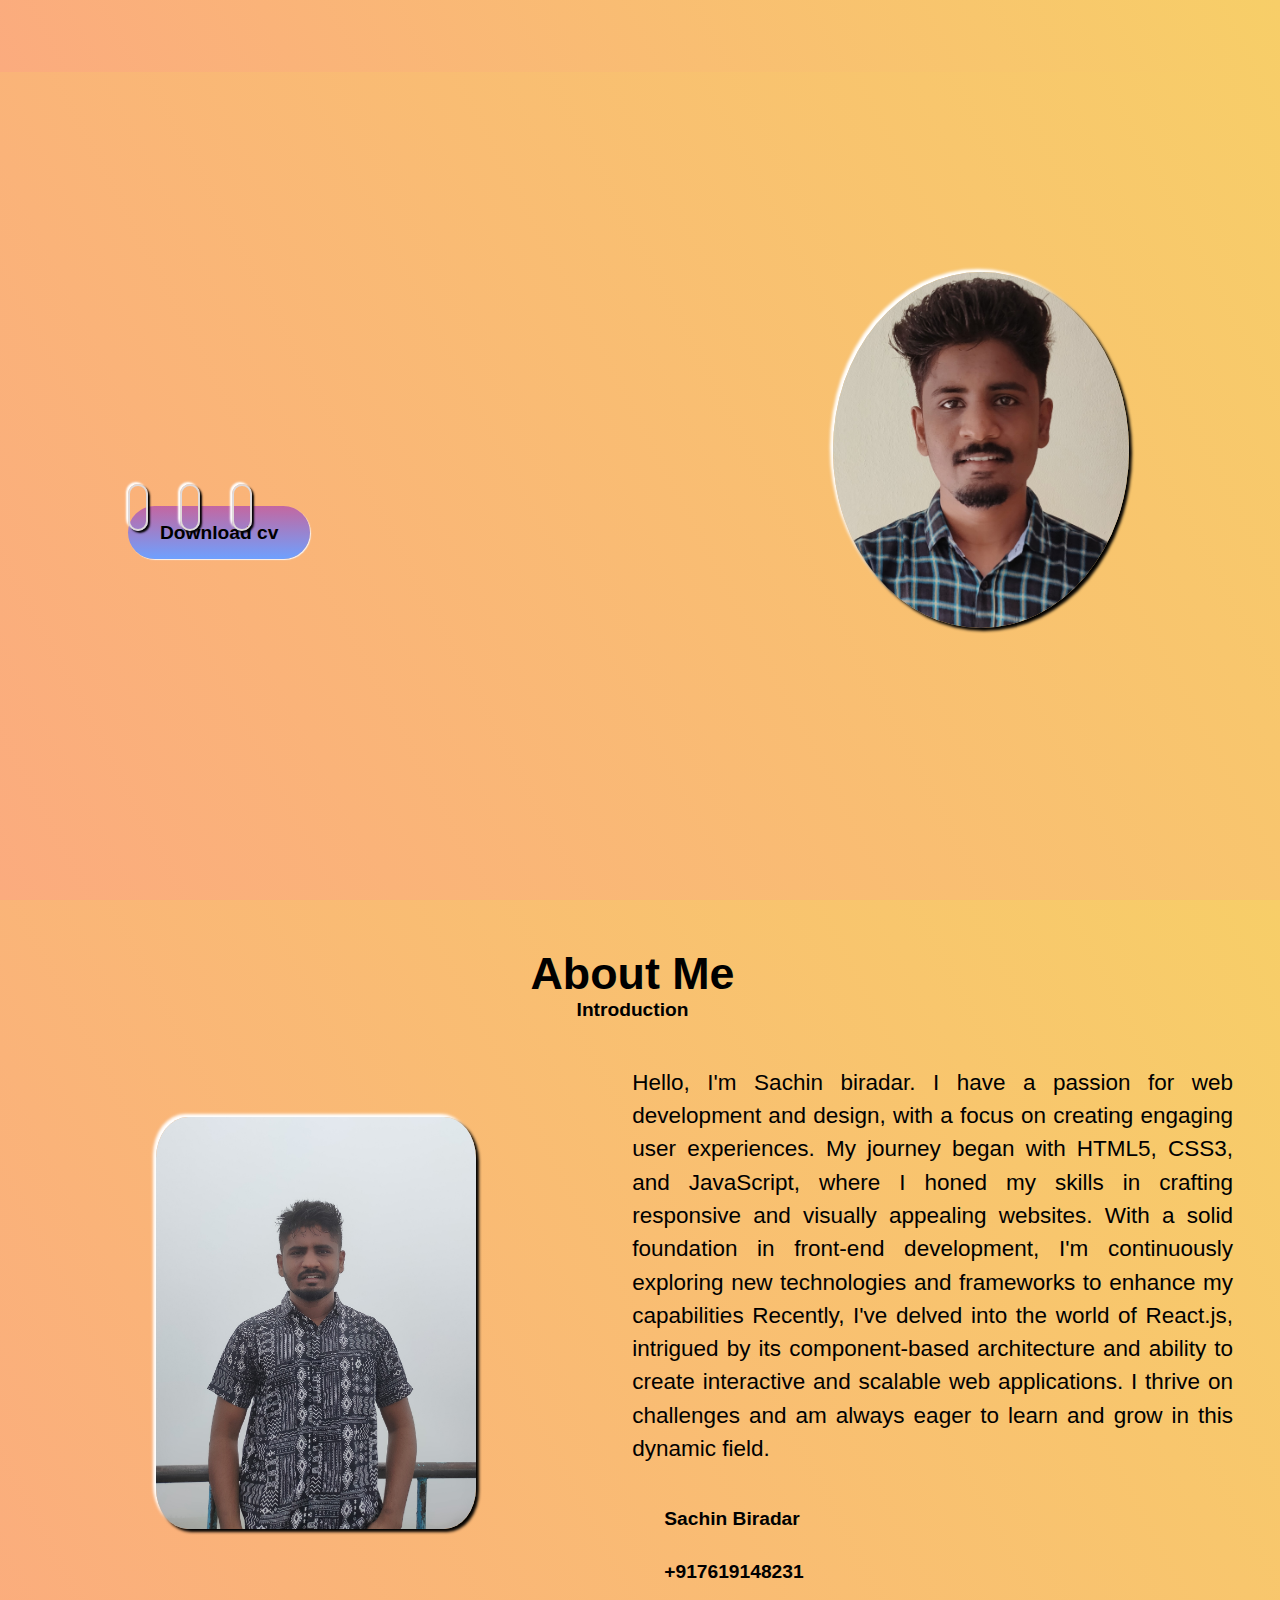
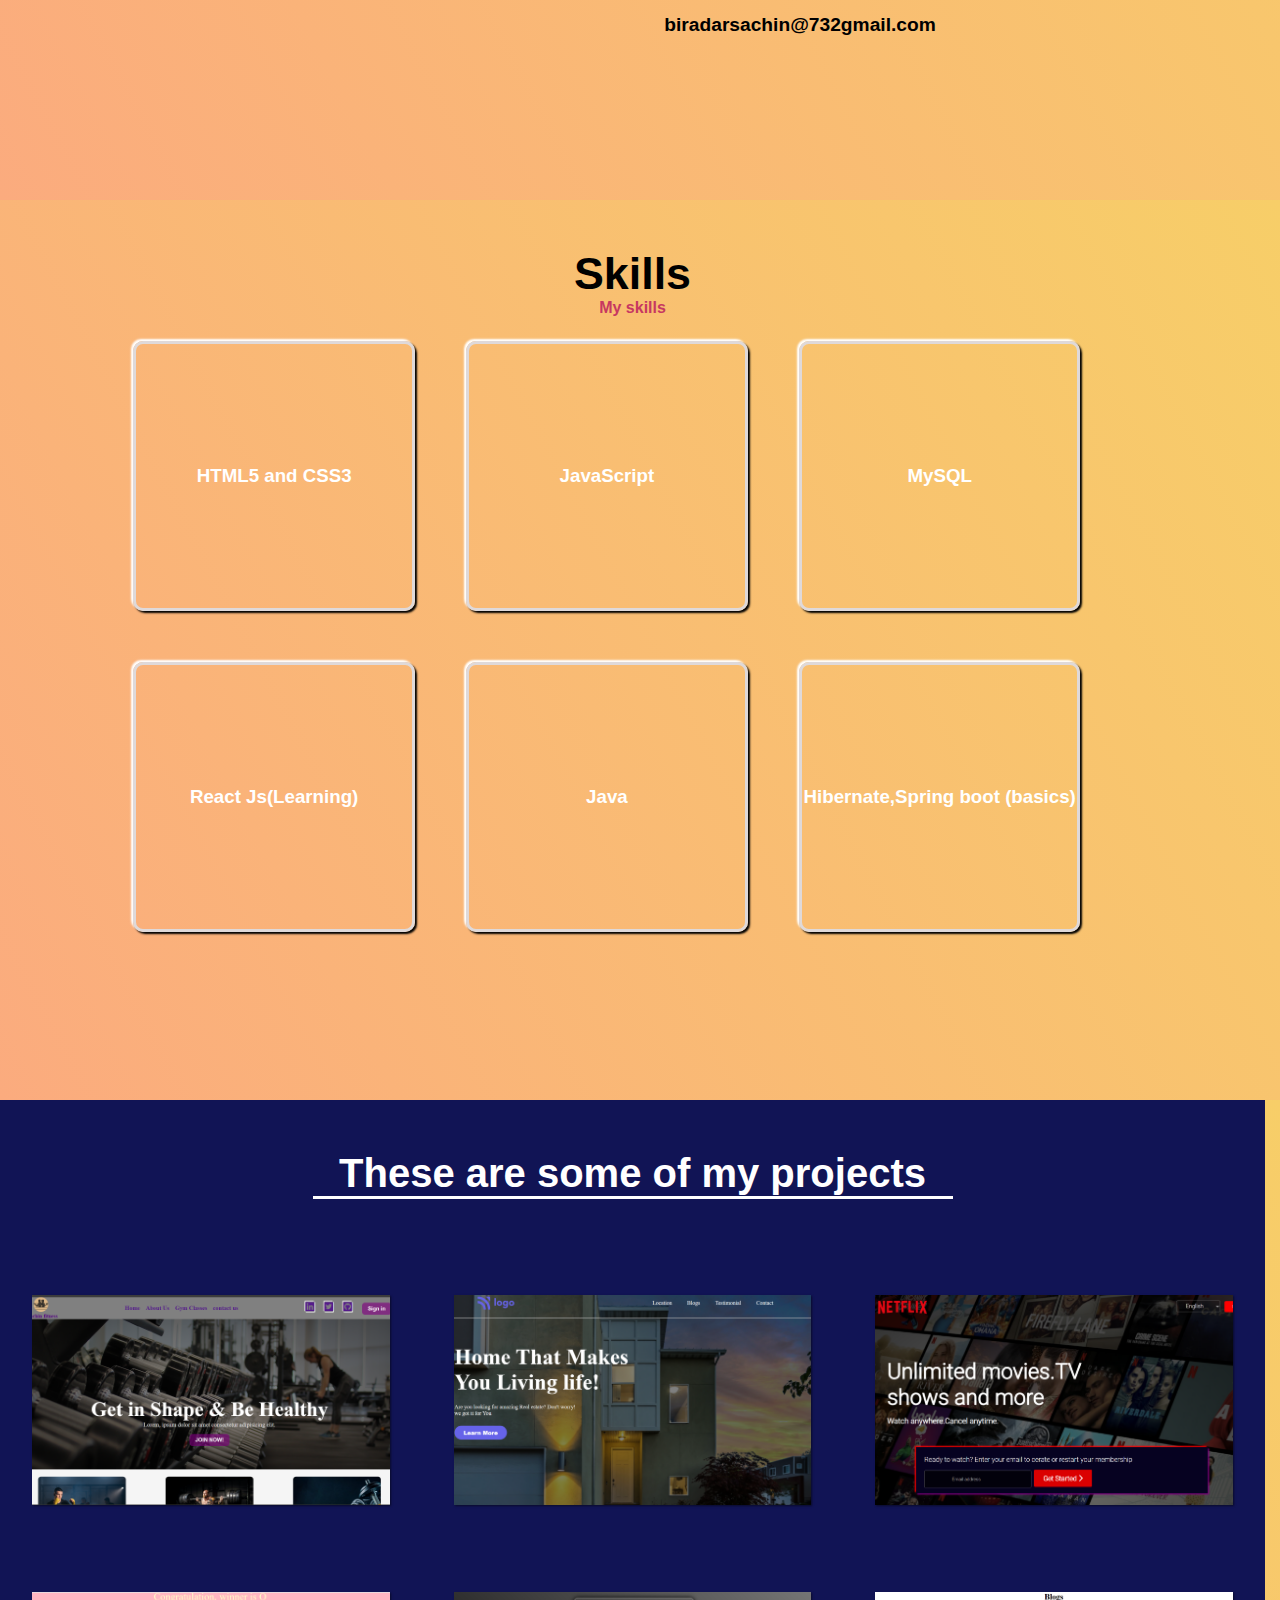
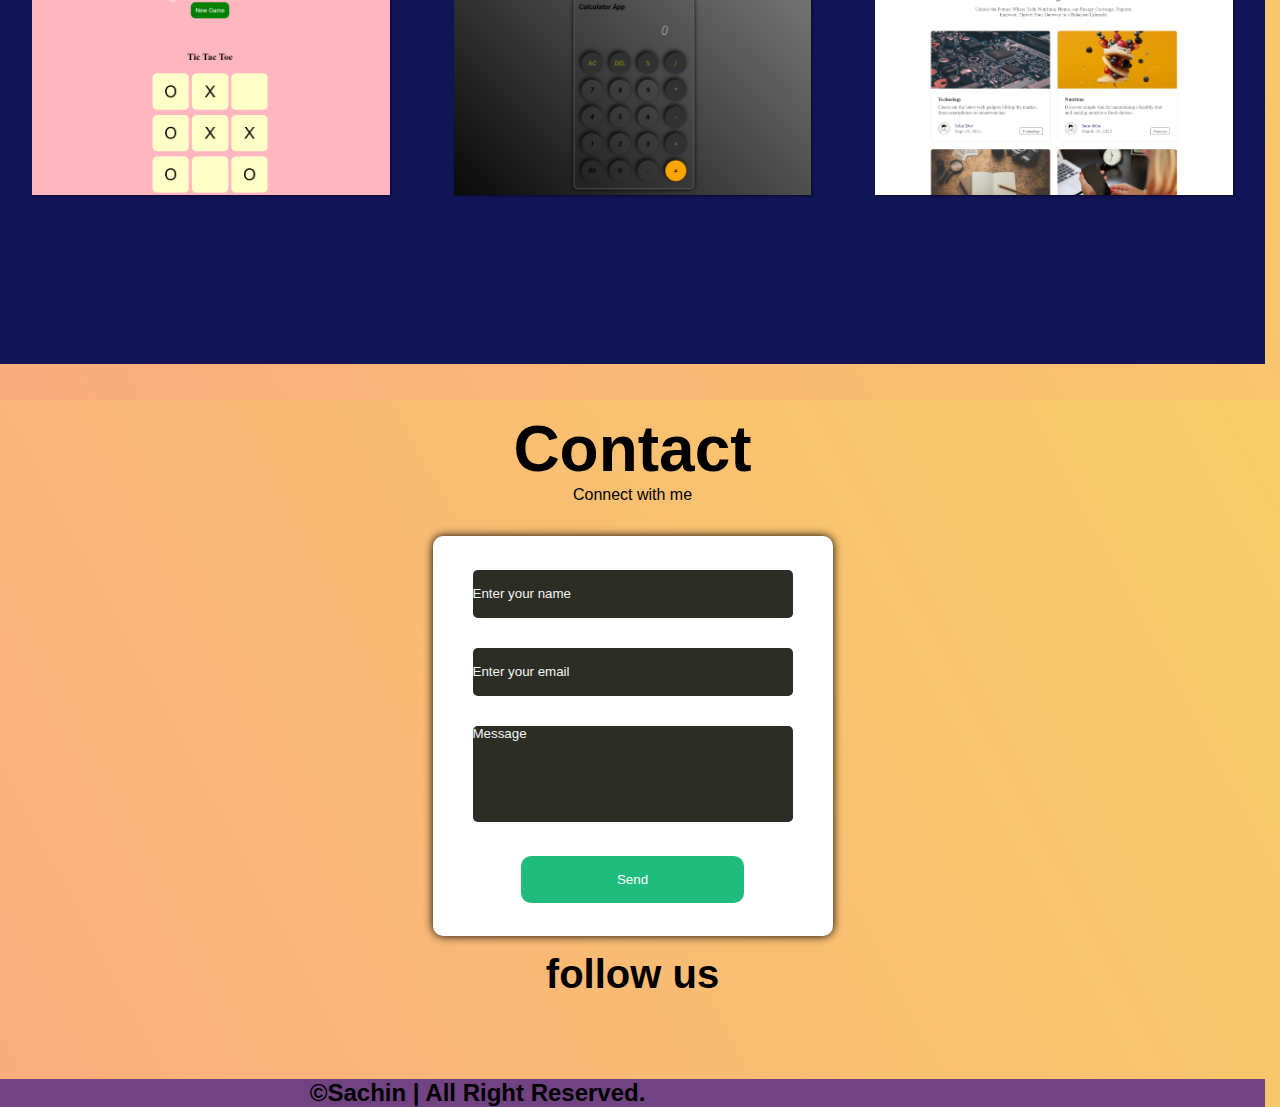
==== index.html @ 3884a0e6 "Add files via upload" ====
<!DOCTYPE html>
<html lang="en">
<head>
    <meta charset="UTF-8">
    <meta name="viewport" content="width=device-width, initial-scale=1.0">
    <title>Portfolio</title>
    <link rel="stylesheet" href="https://cdnjs.cloudflare.com/ajax/libs/font-awesome/6.3.0/css/all.min.css" integrity="sha512-SzlrxWUlpfuzQ+pcUCosxcglQRNAq/DZjVsC0lE40xsADsfeQoEypE+enwcOiGjk/bSuGGKHEyjSoQ1zVisanQ==" crossorigin="anonymous" referrerpolicy="no-referrer" />
    <link rel="stylesheet" href="style.css">
    <link rel="shortcut icon" href="img/favicon-img.png" type="image/x-icon">
</head>
<body>
   <nav class="nav">
    <h2>.S<span>achin</span></h2>
    <i id="menu" class="fa-solid fa-bars"></i>
    <ul class="ele">
        <li><a href="#home">Home</a></li>
        <li><a href="#about">About</a></li>
        <li><a href="#project">Project</a></li>
        <li><a href="#skills">Skills</a></li>
        <li><a href="#contact">Contact</a></li>
       <li><i id="mode" class="fa-solid fa-moon"></i></li>   
    </ul>
   </nav> 
   <section class="first-section" id="home">
    <div class="block">
    <h3>Hlello,it's Me</h3>
    <h1>Sachin biradar</h1>
    <h3>And i'm a <span>Frontend Developer</span></h3>
    <p> Proficient in HTML, CSS, and JavaScript with hands-on experience in real-world projects. 
      Excited to contribute my frontend expertise to dynamic companies seeking talent in these technologies. 
    </p>
    <div class="social-media">
      <a href="https://twitter.com/SachinB98911747">  <i class="fa-brands fa-twitter"></i></a>
       <a href="https://github.com/Sachinbiradar2030"> <i class="fa-brands fa-github"></i></a>
       <a href="https://www.linkedin.com/in/sachinbiradar2030/"> <i class="fa-brands fa-linkedin"></i></a>
    </div>
    <a href="https://in.docworkspace.com/d/sIJmTgoG2AeWhi68G" id="btn">Download cv <i class="fa-solid fa-download"></i></a>
</div>
   <div class="p-img">
    <img  src="img/sbiradar.jpg" alt="Sachin">  
</div>
   </section>
   <section class="second-section-1" id="about">
    <h1>About Me</h1>
    <h4>Introduction</h4>
    <div class="second-section-2">
<div class="first-container">
    <img src="img/IMG20220915080936.jpg" alt="img-of-sachin" >
</div>
<div class="second-container">
<p>Hello, I'm Sachin biradar. I have a passion for web development and design,
     with a focus on creating engaging user experiences. 
     My journey began with HTML5, CSS3, and JavaScript, 
     where I honed my skills in crafting responsive and visually appealing websites.
      With a solid foundation in front-end development, 
      I'm continuously exploring new technologies and frameworks to enhance my capabilities Recently, 
      I've delved into the world of React.js, intrigued by its component-based architecture and ability
     to create interactive and scalable web applications. I thrive on challenges and am always eager to learn and grow in this dynamic field.</p>
    <div class="third-c">
   <h4><i class="fa-solid fa-user"></i>Sachin Biradar</h2>
   <h4><i class="fa-solid fa-phone"></i>+917619148231</h2>
   <h4 class="gap"><i class="fa-solid fa-envelope"></i>biradarsachin@732gmail.com</h3>
    <!-- <a href="https://in.docworkspace.com/d/sIJmTgoG2AeWhi68G" id="btn1">Download cv  <i class="fa-solid fa-download"></i></a> -->
</div>
</div>
   </section>
   <section class="second-section-3" id="skills">
    <h1>Skills</h1>
    <h4>My skills</h4>
    <div class="skill">
<div class="box">
    <div>
  <i class="fa-solid fa-code"></i>
    <h3>HTML5 and CSS3</h3>
</div>
</div>
<div class="box">
    <div>
        <i class="fa-brands fa-js"></i>
    <h3>JavaScript</h3>
</div>
</div>
<div class="box">
    <div>
        <i class="fa-solid fa-database"></i>
    <h3>MySQL</h3>
</div>
</div>
<div class="box">
    <div>
        <i class="fa-brands fa-react"></i>
    <h3>React Js(Learning)</h3>
</div>
</div>
<div class="box">
    <div>
        <i class="fa-brands fa-java"></i>
    <h3>Java</h3>
</div>
</div>
<div class="box">
    <div>
  <i class="fa-solid fa-code"></i>
    <h3 class="h3-sm">Hibernate,Spring boot (basics)</h3>
</div>
</div>
    </div>
   </section>
  
   <section id="project" class="projects-section">
    <h2 class="projects-section-header">These are some of my projects</h2>

    <div class="projects-grid">
      <a
        href="https://sachinbiradar2030.github.io/Gym-page/"
        target="_blank"
        class="project project-tile"
      >
        <img
          class="project-image"
          src="img/Gym website.png"
          alt="project"
        />
        <div class="project-title">
          <h1>&#060; Gym💪 &#8725; &#062;</h1>
        </div>
      </a>
      <a
        href="https://sachinbiradar2030.github.io/project-7-realestate/"
        target="_blank"
        class="project project-tile"
      >
        <img
          class="project-image"
          src="img/realestae.png"
          alt="project"
        />
        <div class="project-title">
          <h1>&#060; Realestae &#8725; &#062;</h1>
         
        </div>
      </a>
      <a
        href="https://sachinbiradar2030.github.io/project-9-Neflix/"
        target="_blank"
        class="project project-tile"
      >
        <img
          class="project-image"
          src="img/Netflix.png"
          alt="project"
        />
        <div class="project-title">
          <h1>&#060; Netflix &#8725; &#062;</h1>
        </div>
      </a>
      <a
        href="https://sachinbiradar2030.github.io/Tic-Tac-Toe/"
        target="_blank"
        class="project project-tile"
      >
        <img
          class="project-image"
          src="img/tic-tac-toe-img.png"
          alt="project"
        />
        <div class="project-title">
          <h1>&#060; Tic-Tac-Toe &#8725; &#062;</h1>
        </div>
      </a>
      <a
        href="https://sachinbiradar2030.github.io/Calculator-app/"
        target="_blank"
        class="project project-tile"
      >
        <img
          class="project-image"
          src="img/Calculator-img.png"
          alt="project"
        />
        <div class="project-title">
          <h1>&#060; Calculator &#8725; &#062;</h1>
        </div>
      </a>
      <a
        href="https://sachinbiradar2030.github.io/Blog/"
        target="_blank"
        class="project project-tile"
      >
        <img
          class="project-image"
          src="img/Blog-img.png"
          alt="project"
        />
        <div class="project-title">
          <h1>&#060; Blog &#8725; &#062;</h1>
        </div>
      </a>
    </div>
  </section>
<section class="form-section " id="contact">
    <h1>Contact</h1> 
    <h4>Connect with me</h4>
    <div class="card">
    <form action="" > 
        <input type="text" id="name" placeholder="Enter your name" required ><br>
        <input type="email" placeholder="Enter your email" id="email" required><br>
        <textarea name="" id="message" placeholder="Message" required></textarea><br>
        <div class="btn1">
        <button type="submit">Send</button>
    </div>
    </form>
</div>
<section class="footer-section">   
    <h1>follow us</h1>
    <div class="social-media-footer">
      <a href="https://twitter.com/SachinB98911747">  <i title="twitter" class="fa-brands fa-twitter"></i></a>
       <a href="https://github.com/Sachinbiradar2030"> <i title="github" class="fa-brands fa-github"></i></a>
       <a href="https://www.linkedin.com/in/sachinbiradar2030/"> <i title="linkedin" class="fa-brands fa-linkedin"></i></a>
    </div>
   <h3>	&#169;Sachin | All Right Reserved.<a class="arrow" href="#home"><i class="fa-solid fa-arrow-up"></i></a></h3>
</section>
</section>
 <script src="ap.js"> </script>
</body>
</html>
---- style.css ----
/* @import url('https://fonts.googleapis.com/css2?family=Poppins:ital,wght@0,300;0,400;0,900;1,500&display=swap'); */

*{
    padding: 0;
    margin:0;
    box-sizing: border-box;
    text-decoration: none;
    font-family: "Roboto",Arial, Helvetica, sans-serif;
    

}
 body{
height: 100vh;
width: 98.83vw;
background-image: linear-gradient(62deg, #FBAB7E 0%, #F7CE68 100%);
}
.fa-sun{
    color: black;
}
.nav{
   
    background-image: linear-gradient(62deg, #FBAB7E 0%, #F7CE68 100%);
    display: flex;
    align-items: center;
    padding: 0 4vw;
    justify-content: space-between;
    width: 98.83vw;
    height: 8vh;
    position: fixed;
    z-index: 1;
}
.ele{
    font-weight: 600;
    font-size: 1.5rem;
    display: flex;
    list-style: none;
    gap:2vw; 
    opacity: 0;
    animation: navmove 3s ease  forwards;
    
}
.ele li:hover{
    border: none;
    padding: 0.2rem 1rem;
    background-color: #326db9;
    border-radius: 10px;
    /* box-shadow: 2px 2px 2px white,-2px -2px 2px white; */
    transition: ease;
    transition-duration: 0.5s;
}
@keyframes navmove {
    0%{
        transform: translateY(100px);
        opacity: 0;
    }
    100%{
        transform: translateY(0);
        opacity: 1;
    }
}
.nav i{
    font-size: 1.5rem; 
}
#blc{
    display: none;
}
.nav h2{
    font-size: 2rem;
    font-weight: 900;
    /* color:rgb(125, 107, 55) */
     color:crimson;
     opacity:0;
     animation: hemove 3s ease  forwards;
     text-shadow: 1.5px 1.5px 1.5px crimson;
 }
 @keyframes hemove {
     0%{
         transform: translateX(-100px);
         opacity: 0;
     }
     100%{
         transform: translateY(0);
         opacity: 1;
     }
 }
.nav h2 span{
   color: #1a1564;
   text-shadow: 1.5px 1.5px 1.5px #1a1564;
}
#menu{
    display: none;
}
.first-section{
    width: 98.83vw;
    height: 100vh;
    display: flex;
    align-items: center;
    justify-content: center;
    padding-left:8rem;
    /* border: 2px solid black; */
  
}
.block{
   
    height: 50vh;
    width: 50vw;
   
    /* border: 2px solid black; */

}
.block h3{
    /* font-size:1.5rem */
    /* font-size: 3vw; */
    font-size: 2rem;
    /* margin-bottom:0.5vw ; */
    margin-bottom: 1rem;
    opacity: 0;
    animation: slide-rl 3s ease  forwards ;
    animation-name: 1s;
    text-shadow: 1px 1px 1px black;
}
@keyframes slide-rl {
    0%{
        transform: translateY(-100px);
        opacity: 0;
    }
    100%{
        transform: translateY(0);
        opacity: 1;
    }
}
.block h3:nth-of-type(2){
    opacity: 0;
    animation: slide-down 3s ease  forwards ;
    
}
@keyframes slide-down {
    0%{
        transform: translateX(100px);
        opacity: 0;
    }
    100%{
        transform: translateY(0);
        opacity: 1;
    }
}
.block h1{
    /* font-size: 4vw; */
    font-size: 3rem;
    font-weight: 800;
    margin-bottom:0.80rem;
    opacity: 0;
    animation: hmove 3s ease  forwards;
    text-shadow: 1px 1px 1px black;
    
}
@keyframes hmove {
    0%{
        transform: translateX(-100px);
        opacity: 0;
    }
    100%{
        transform: translateY(0);
        opacity: 1;
    }
}

.block span{
    color: #46c6f9;
    text-shadow: 2px 2px 2px black;
}
.block p{
    font-weight: 600;
    font-size: 1.1rem;
    margin-bottom:2rem;
    opacity: 0;
    animation: pmove 3s ease  forwards;
    color: #2a2929;
    
}
@keyframes pmove {
    0%{
        transform: translateY(100px);
        opacity: 0;
    }
    100%{
        transform: translateY(0);
        opacity: 1;
    }
}
.social-media i{
    font-size: 1.5rem;
    margin-right: 2rem;
    margin-bottom:3rem ;
    padding: 0.5rem;  
    position: relative;
    animation: mediamove 4s ease  forwards; 
}
@keyframes mediamove {
    from{
top:0;
left: 200px;
    }
    to{
        top:0;
        left: 0;
    }
}

.social-media a i:first-child {
   
    border-radius:2rem ;
    border: 2px solid #dfd9d9;
    box-shadow: 2px 2px 2px black,-2px -2px 2px white;
}

.social-media a:last-child i{
   
    border: 2px solid #dfd9d9;
     border-radius: 2rem;
     box-shadow: 2px 2px 2px black,-2px -2px 2px white;

 }
 .social-media a :nth-child(2){
    
    border: 2px solid #dfd9d9;
        border-radius: 2rem;
        box-shadow: 2px 2px 2px black,-2px -2px 2px white;
 }
 .social-media i:hover{

font-size: 2rem;
   
 }

#btn{
    font-weight: 800;
    width: 4rem;
    height: 1rem;
    font-size: 1.2rem;
    padding: 1rem 2rem;
    /* border: 2px solid black; */
    border-radius: 2rem;
    color:black;
    /* background-color: skyblue; */
    background-image: linear-gradient( 360deg,  rgb(112, 159, 252) 2.5%, rgba(147, 40, 197, 0.546) 97.7% );
    box-shadow: 1px 1px 1px rgb(248, 244, 244);
    cursor: pointer;
}
#btn:hover{
    border: 2px solid white;   
}
.p-img{
    display: flex;
    justify-content: center;
    align-items: center;
    height: 50vh;
    width: 50vw;
    /* border: 2px solid black; */
}
.p-img img{
    width: 18.5rem;
    border-radius: 50%;
    box-shadow: 3px 3px 3px black,-3px -3px 3px white;
animation-name:img-p;
animation-duration: 2s;
animation-timing-function: ease;
animation-fill-mode: forwards;
animation-duration: 4s;

}
@keyframes img-p {
    0%{
      transform: scale(0);
      opacity: 0;
     
    }
    100%{
        transform: scale(1);
        opacity: 1;
    }
}
 .second-section-1{
    padding-top: 3rem;
    text-align: center;
    height: 100vh;
    width: 98.83vw;     
} 
.second-section-1 h1{
    font-size: 2.8rem;
}
.second-section-1 h4{
    font-size: 1.5vw;
    margin-bottom: 1vw;
}
 .second-section-2{
    display: flex;
    align-items: center;
    justify-content: center;
    /* border: 2px solid black; */
    /* width: 97vw;
    height: 90vh; */
    padding-top: 2rem; 
}
.first-container{
    display: flex;
    align-items: center;
    justify-content: center;
    height: 50vh;
    width: 50vw;
   padding-top:4rem;
}
.first-container img{
    width:20rem;
    border-radius: 10%;
    /* box-shadow: 3px 3px 3px 3px white; */
    /* border: 10px solid white; */
    box-shadow: 3px 3px 3px black,-3px -3px 3px white;

}
.second-container{
    height: 50vh;
    width: 50vw;
    padding-right: 2rem;
  
} 
.second-container p{
    text-align: justify;
    font-size:2.5vmin ;
    margin-bottom:2vmin ;
    line-height: 3.7vmin; 
    padding-bottom: 1rem;
}


.third-c{
    
    text-align: justify;
    line-height: 2.5rem;
}
.third-c h4{
    font-size: 1.5vw;
    font-weight: 600;
}
.gap{
    padding-bottom: .5rem;
}
.third-c i{
    padding-right: 2rem;
}
.second-section-3{
    text-align: center;
    height: 100vh;
    width: 98.83vw;
    padding-top: 3rem; 
}
.second-section-3 h1{
    font-size: 2.8rem;
}
.second-section-3 h4{
    font-size: 1rem;
    margin-bottom: 1.5rem;
    color: #c73861;
}
.skill{
    display: flex;
    align-items: center;
    justify-content: center;
    flex-wrap: wrap;
    cursor: pointer;
}
.box{
    width: 22vw;
    height: 30vh;
    margin-right: 4vw;
    margin-bottom: 4vw;
    text-align: center;
    display: flex;
    align-items: center;
    justify-content: center;
    border-radius: 10px;
    border: 3px solid rgb(223, 217, 217);
    box-shadow: 2px 2px 2px black,-2px -2px 2px white;

}
.box h3{
    color: white;
}
.box i{
    color: gray;
    margin-bottom: 1vw;
    font-size: 3rem;
}
.box:hover{
    background-color: hsl(277, 62%, 19%);
    transition: ease-in-out;
    transition-duration: 2s;
    transform: translateX(10px);
}  
.projects-section {
    width: 98.83vw;
    text-align: center;
    padding: 3.2rem 2rem;
    background-color: #111455;
  }
  .projects-section-header {
    color: white;
    max-width: 640px;
    margin: 0 auto 6rem auto;
    border-bottom: 0.2rem solid white;
    font-size: 2.5rem;

  }
  @media (max-width: 740px) {
    .projects-section-header {
      font-size: 2.5rem;
    }
  }
  
  .projects-grid {
    display: grid;
    grid-template-columns: repeat(auto-fit, minmax(320px, 1fr));
    grid-gap: 4rem;
    width: 100%;
    max-width: 1280px;
    margin: 0 auto;
    margin-bottom: 6rem;
   
   
  }
  .project {
    color: black;
    border-radius: 2px;
   
  }
  .project:hover{
    transform: scale(1.1); 
    transition-duration: 1s;
    transition-timing-function: ease;
    opacity:0.5;
  }
  
  .project-image {
    height: calc(100% - 4rem);
    width: 100%;
    height: 90%;
    object-fit: cover;
    box-shadow: 1px 1px 2px rgba(0, 0, 0, 0.5);
   
  }

  .project-title {
    color:whitesmoke;
    font-size: 1rem;
    padding: 0.5rem 2rem;
    position: relative;
    bottom:5rem;
    left:1rem;
    transition: 0.5s;
    opacity: 0;
  }
 
  .project-title:hover{
    opacity: 1;
    transition: 0.5s;
  }
  .project-title>*{
    transform: translateY(25px);
    transition: transform 0.5s;
  }
  .projec-title>*:hover{
    transform: translateY(0px);
  }
 
.form-section{
    width: 98.83vw;
   padding-top: 3rem;
    display: flex;
    justify-content: center;
    align-items: center;
    flex-direction: column;  
}
.form-section h1{
    font-size: 4rem;
    font-weight: 800;

}
.form-section h4{
    font-size: 1rem;
    font-weight: 500;
    margin-bottom: 2rem;
}
.card{
    display: flex;
    justify-content: center;
    align-items: center;
    flex-direction: column;
     width:25rem;
    height:25rem;
    border-radius: 10px;
    box-shadow: 0 0 10px black;
    background-color: white;

}
.card input{
    margin-bottom: 30px; 
    width: 20rem;
    height:3rem;
    border: none;
    border-radius: 0.3rem;
    background-color: #2c2d24;
    color: white;
}
.card input::placeholder{
    color: whitesmoke
}
.card textarea{
    border-radius: 0.3rem;
    border: none;
    width: 20rem;
    height: 6rem;
    resize: none;
    margin-bottom: 30px; 
    background-color: #2c2d24;
    color: white;
    cursor: pointer;
    
}

.card textarea::placeholder{
    color: whitesmoke;
   

}
.btn1{
    display: flex;
    align-items: center;
    justify-content: center;
}
.btn1 button{
    color: white;
    background:#20BC7E; 
    padding: 1rem 6rem;
    border-radius: 10px;
    border: none;
    cursor: pointer;
}
.footer-section{
 text-align: center;
 width: 98.83vw;
}

.footer-section h1{
    font-size: 2.5rem;
    margin-bottom: 0.5rem;
    margin-top: 1rem;
}
 .social-media-footer{
    font-size: 2rem;
    padding-top: 1rem;

} 
.social-media-footer i{
    margin-right: 1rem;
    color: #9f9191;
}
.footer-section h3{
    background-color: #714382;
    font-size: 1.5rem;
    margin-top: 1.3rem;
       display: flex;
    justify-content: space-evenly;
    align-items: center;
}
.arrow { 
   align-self: flex-end;
   color: white;
}
.arrow:hover{
    transition: 1s;
    background-color: greenyellow;
    color: black;
}
@media (max-width:841px) {
    .nav{
       display: block;
        transition: 0.2s;
        width: 100vw;
        padding:0 6vw;   
    }
    .nav.active{
        height: 450px;
    }
   .ele {    
    display: flex;
    align-items: center;
    justify-content: center;
    flex-direction: column; 
    gap: 1rem;
    padding-top: 2rem;
    }
   
    .ele li{
    opacity: 0;
    margin-bottom: 1rem;
    font-size: 1.5rem;
    font-weight: 600;
   
    }
    .ele li:hover{
        border: none;
        padding: 0.5rem 1.5rem;
        background-color: #326db9;
        border-radius: 10px;
        box-shadow: 2px 2px 2px white,-2px -2px 2px white;
        transition: ease;
        transition-duration: 0.5s;
    }
  .ele li.active{
opacity: 1;
  }
    #menu{
        display: block;
        font-size: 2.5rem;
      position: absolute;
      top: 1rem;
      right: 1rem;
      cursor: pointer;
    }
    .nav h2{
        padding-top: 0.2rem;
        font-size: 2.5rem;
    }
    .first-section{
        flex-direction: column;
       padding:0 0;
    }
    .block{
        width: 75vw;
        height: 40vh;
        /* border: 2px solid black; */
padding-top: 1rem;
justify-content: start;  
    }
    .block h3{
        font-size: 4vw;
        
    }
    .block h1{
        font-size: 5vw;
        
    }
    .block p{
     font-size: 2.5vw;
    width: 90%;
    margin-bottom: 2vw;
        
    }
    .p-img{
        width: 70vw;
        height: 40vh;
        justify-content: end;
        /* border: 2px solid black; */  
    }
    .p-img img{
        border-radius: 20%;
        width: 30vw;
        
    }
    #btn{
        font-weight: 800;
        width: 3vw;
        height: 0.5vh;
        font-size: 2vw;
        padding: 1vw 3vw;
    }
    .social-media i{
        font-size: 2vw;
        margin-right: 1rem;
        margin-bottom: 3vw;
    }
    .second-section-1{
        padding-top: 0;
    }
    .second-section-1 h1{
      font-size: 2rem;
    }

    .second-section-2{
        flex-direction: column;
       padding-top: 0;
        padding:0 0; height: 90vh;
        justify-content: start;
    }
    .second-section-2 h4{
font-size: 1rem;
margin-bottom: 0;
    }
    .first-container{
       /* flex-direction: column; */
        width: 100vw;
        height: 49vh;
        padding-top: 0;
       /* justify-content: start; */
    }
    .first-container img{
        width: 14rem;
        
    }
    .second-container{
        width: 90vw;
        height: 40vh;
    }
    .second-section-2 p{
        font-size: 2.2vmin;
        line-height: 3.1vmin;
    }
   
   
}
@media (max-width:600px) {
    .block{
        width: 75vw;
        height: 40vh;
    }
    .block h3{
        font-size: 4vw;
        
    }
    .block h1{
        font-size: 5vw;
        
    }
    .block p{
     font-size: 3vw;
    width: 90%;
    margin-bottom: 2vw;
        
    }
    .p-img{
        width: 70vw;
        height: 40vh;
        justify-content: end;
      
        
    }
    .p-img img{
        border-radius: 20%;
        width: 13rem;

    }
    #btn{
        font-weight: 800;
        width: 3vw;
        height: 0.5vh;
        font-size: 2vw;
        padding: 1vw 3vw;
    }
    .social-media i{
        font-size: 2vw;
        margin-right: 1rem;
        margin-bottom: 3vw;
    }
    .second-section-1{
        padding-top: 0;
    }
    .second-section-2 p{
        font-size: 2.5vmin;
        line-height: 3.4vmin;
       
    }
    .second-section-2 h4{
        font-size: 0.80rem;
        margin-bottom: 0;
            }
            .second-section-2.gap{
                margin-bottom: 0;
            }
            .third-c h4{
                font-size: 2vw;
                font-weight: 800;
            }
            .box{
                width: 30vw;
                height: 22vh;
            }
            .h3-sm{
                font-size: 0.80rem;
            }
           
                .projects-section {
                  padding: 6rem 1rem;
                }
              
                .projects-grid {
                  grid-template-columns: 1fr;
                  
                }
            }    
@media (max-width:425px) {
    .second-section-2 p{
        font-size: 2.9vmin;
        line-height: 4.2vmin; 
    }
    .second-section-2 h4{
        font-size: 0.80rem;
        margin-bottom: 0;
            }
            .second-section-2,.gap{
                margin-bottom: 0;
            }
           
            .box h3{
                font-size: 0.80rem;
            }
            .card{
               
                 width:20rem;
                height:20rem;
                border-radius: 10px;
                box-shadow: 0 0 10px black;
                background-color: white;
            
            }
            .card input{
              
                width: 17rem;
                height:2rem;
              
            }
            .card textarea{  
                width: 17rem;
                height: 5rem;   
            } 
            .btn1 button{
                color: white;
                background:#20BC7E; 
                padding: 1rem 7rem;
                border-radius: 10px;
                border: none;
                cursor: pointer;
}

}
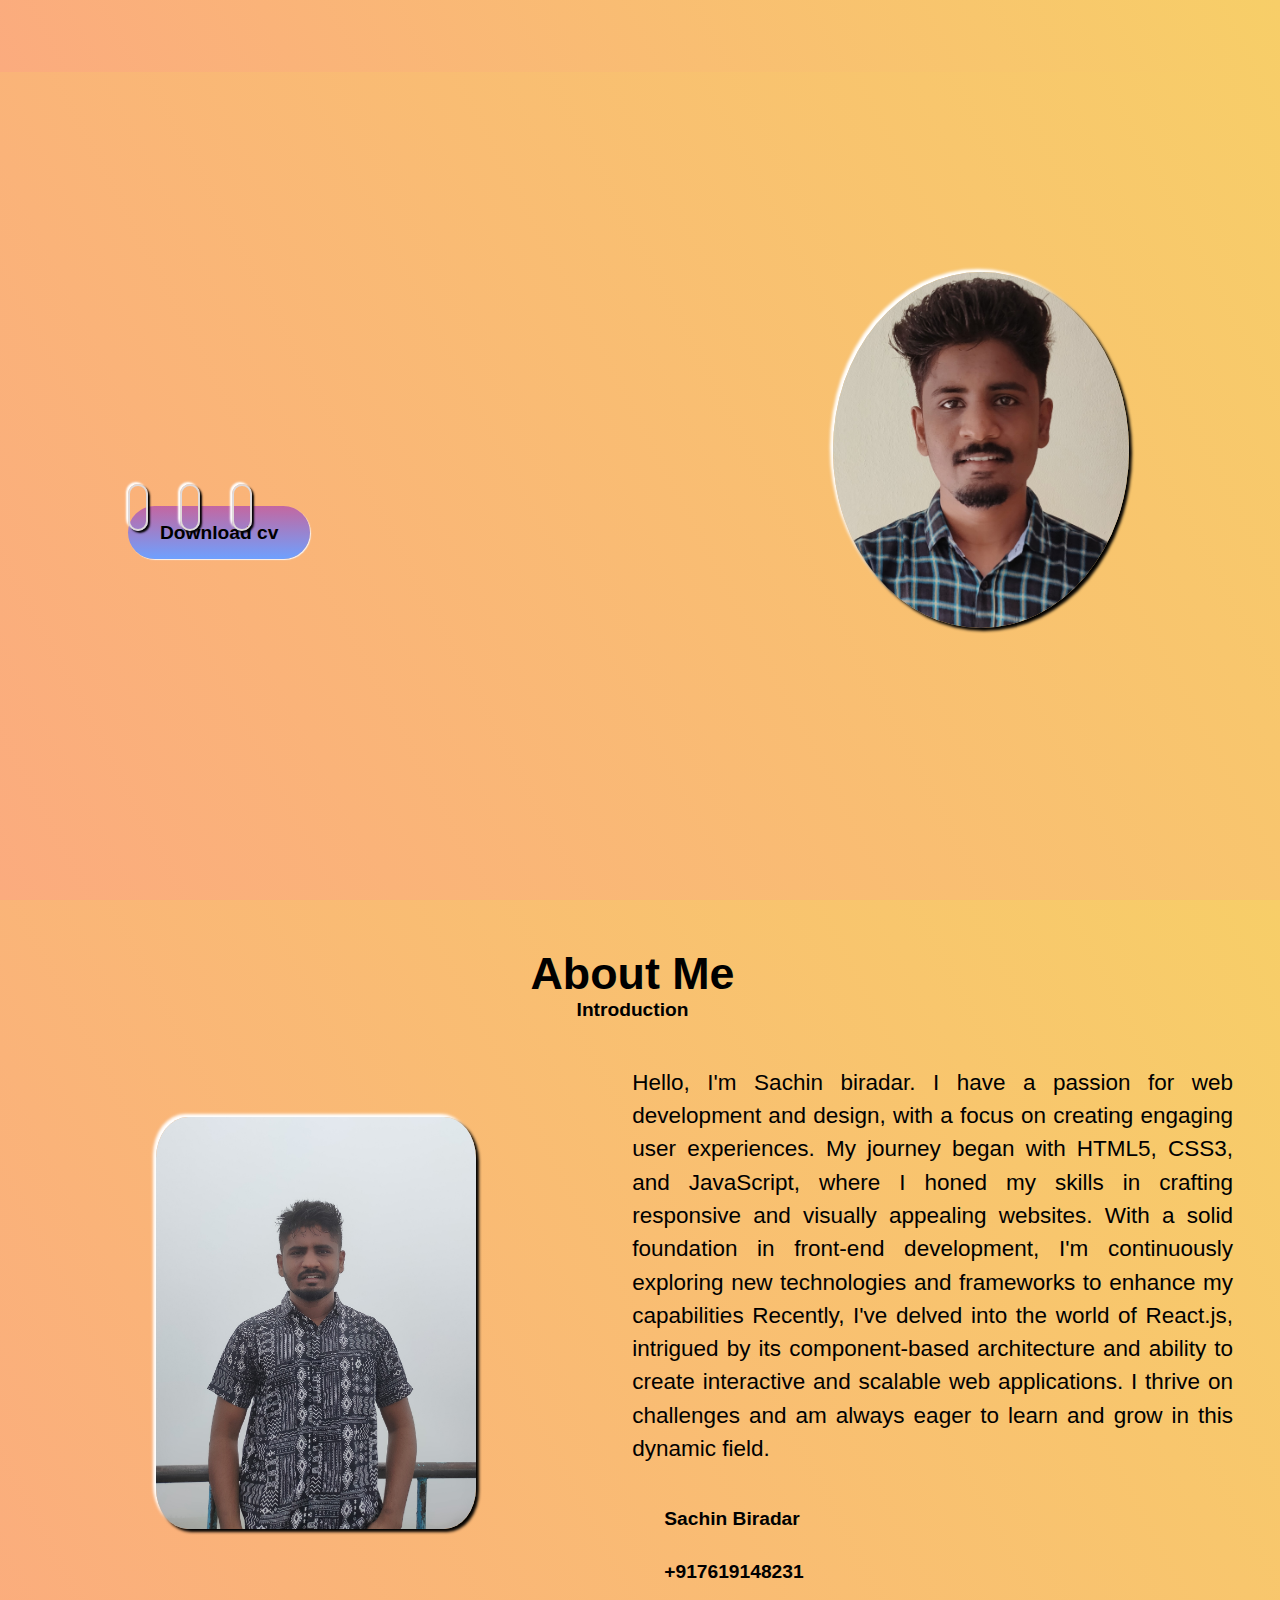
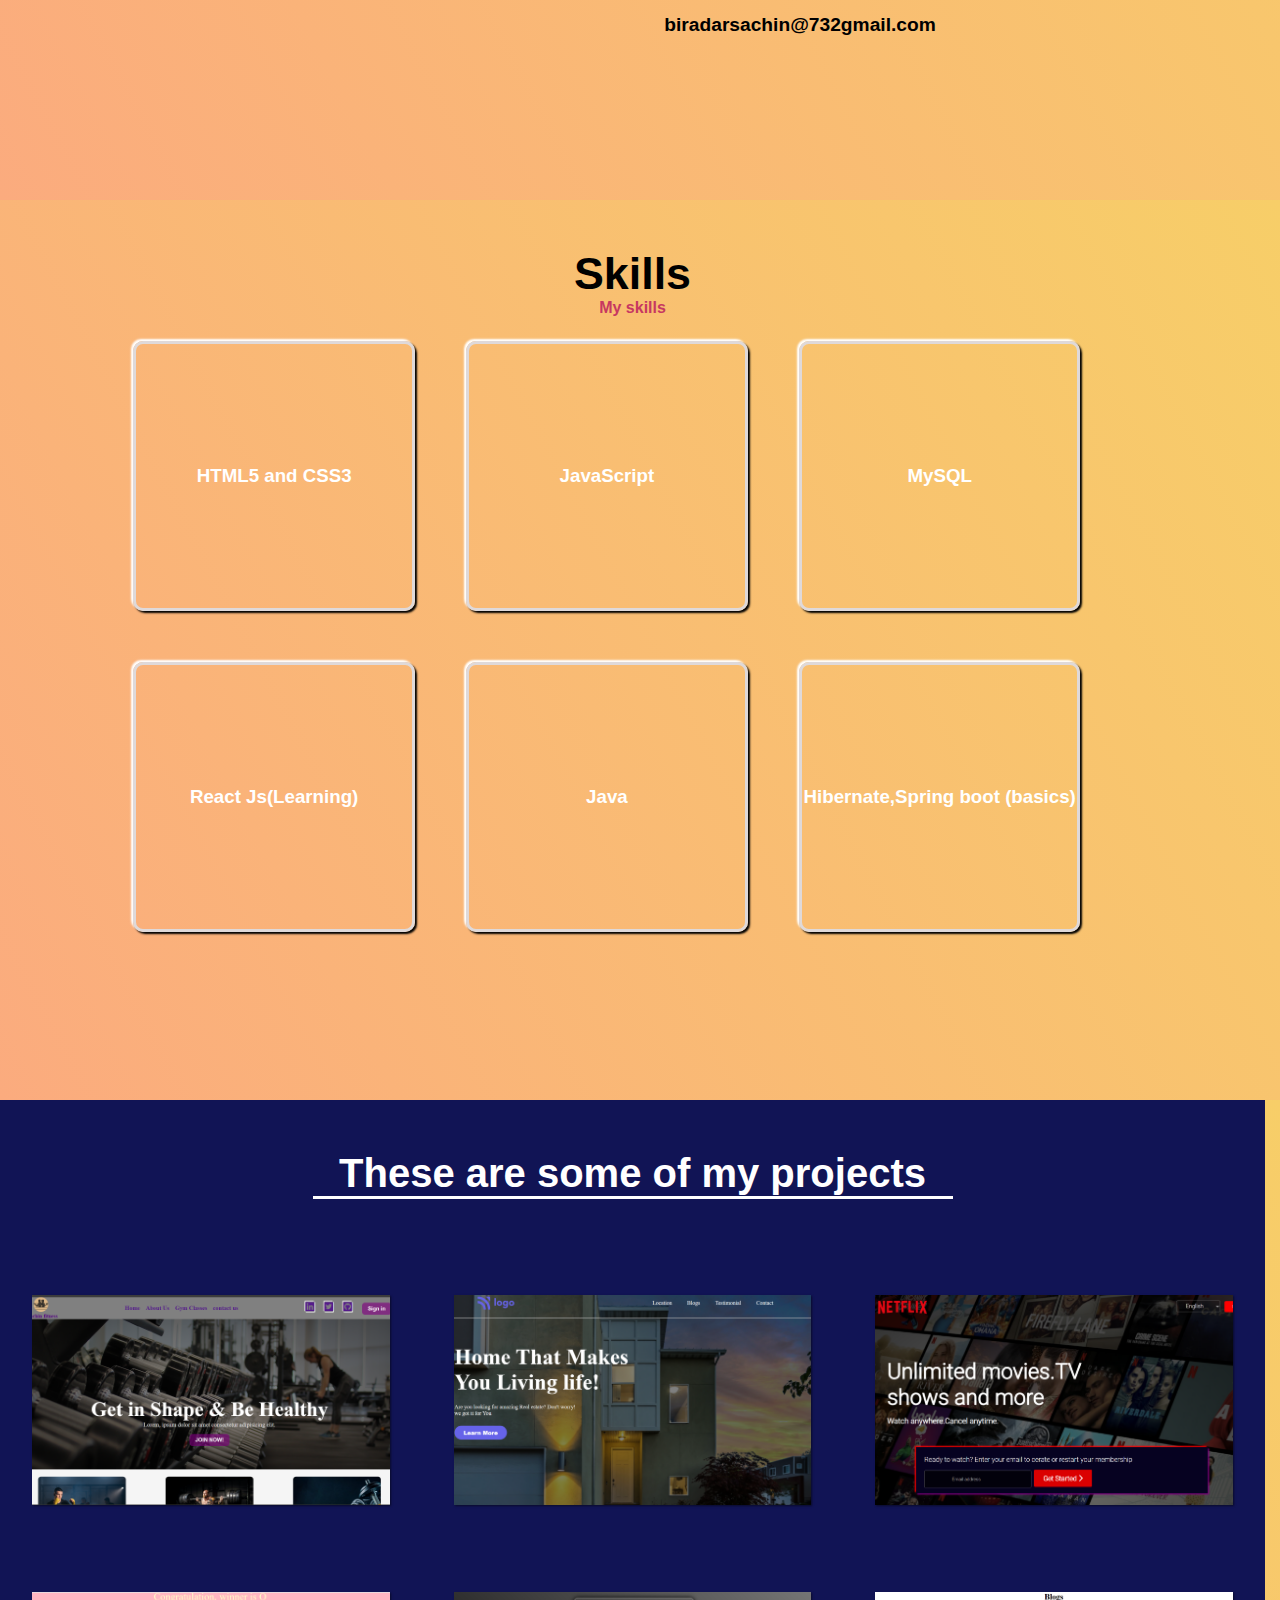
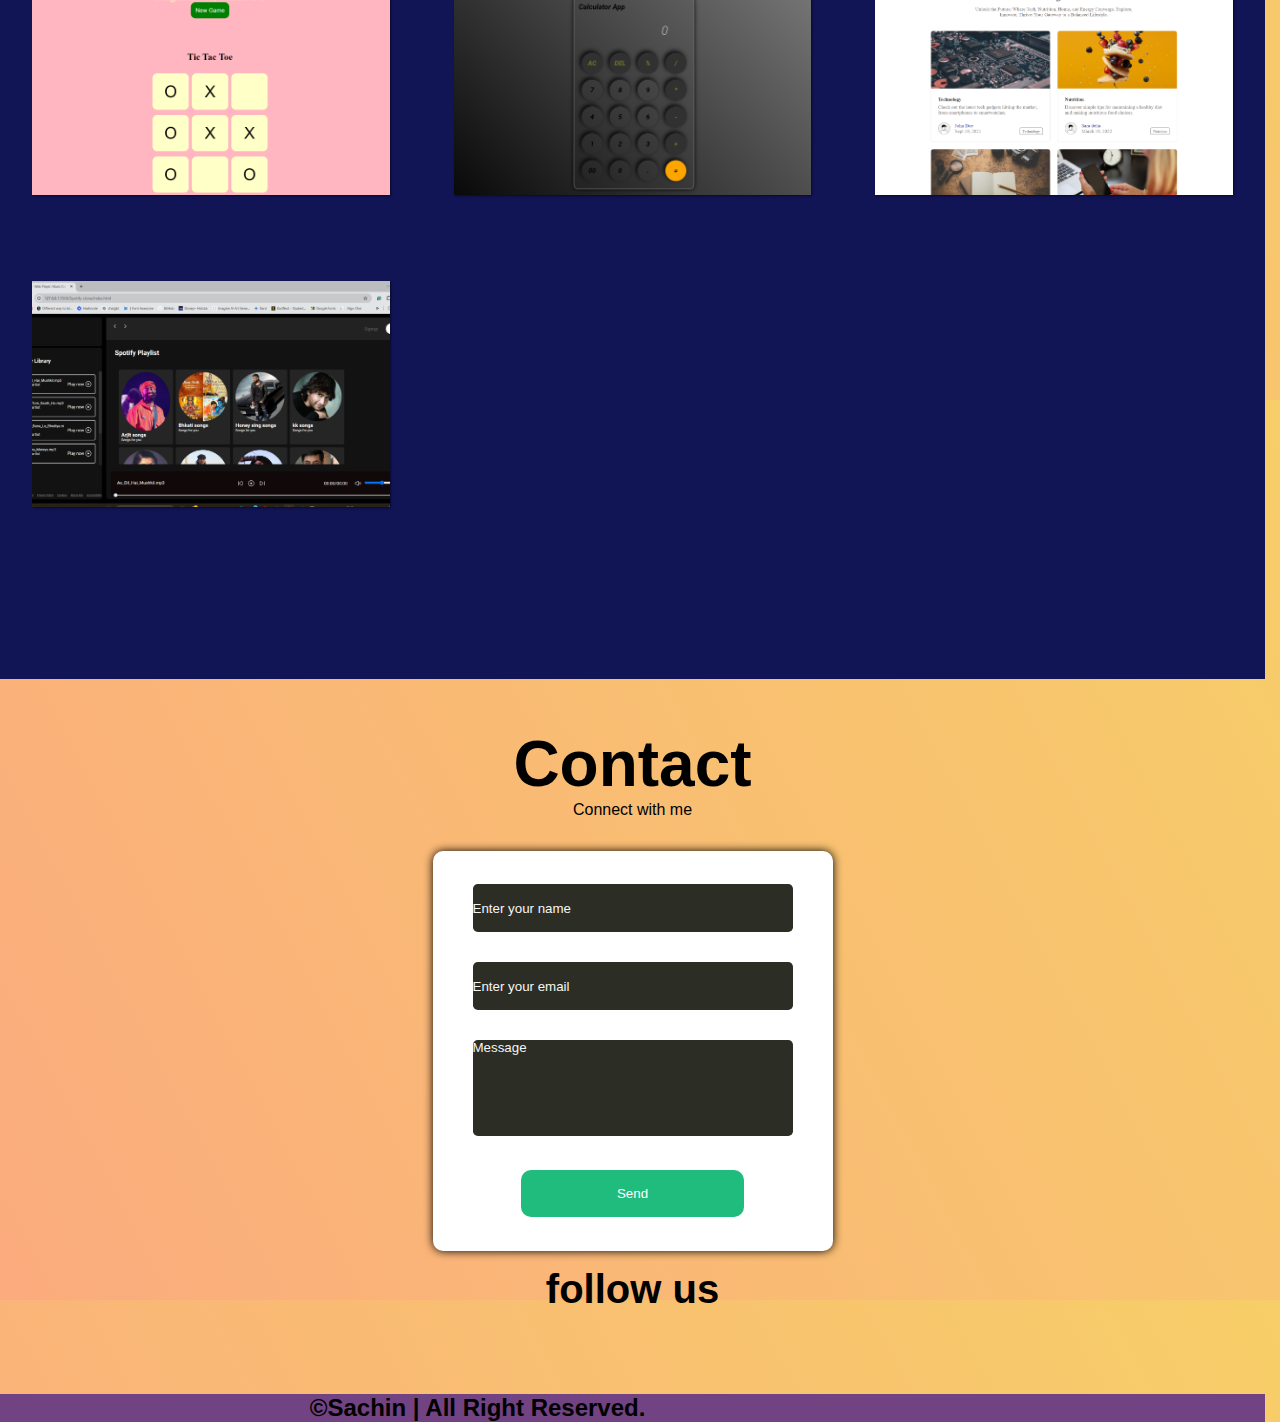
==== commit ce3ffe54: "Update index.html" ====
--- a/index.html
+++ b/index.html
@@ -23,10 +23,10 @@
    </nav> 
    <section class="first-section" id="home">
     <div class="block">
-    <h3>Hlello,it's Me</h3>
+    <h3>Hello,it's Me</h3>
     <h1>Sachin biradar</h1>
     <h3>And i'm a <span>Frontend Developer</span></h3>
-    <p> Proficient in HTML, CSS, and JavaScript with hands-on experience in real-world projects. 
+    <p class="invert"> Proficient in HTML, CSS, and JavaScript with hands-on experience in real-world projects. 
       Excited to contribute my frontend expertise to dynamic companies seeking talent in these technologies. 
     </p>
     <div class="social-media">
@@ -196,6 +196,20 @@
           <h1>&#060; Blog &#8725; &#062;</h1>
         </div>
       </a>
+        <a
+        href="https://github.com/Sachinbiradar2030/Spotify-clone"
+        target="_blank"
+        class="project project-tile"
+      >
+        <img
+          class="project-image"
+          src="img/Spotify-clone.png"
+          alt="project"
+        />
+        <div class="project-title">
+          <h1>&#060; Spotify-clone &#8725; &#062;</h1>
+        </div>
+      </a>
     </div>
   </section>
 <section class="form-section " id="contact">
@@ -223,4 +237,4 @@
 </section>
  <script src="ap.js"> </script>
 </body>
-</html>+</html>
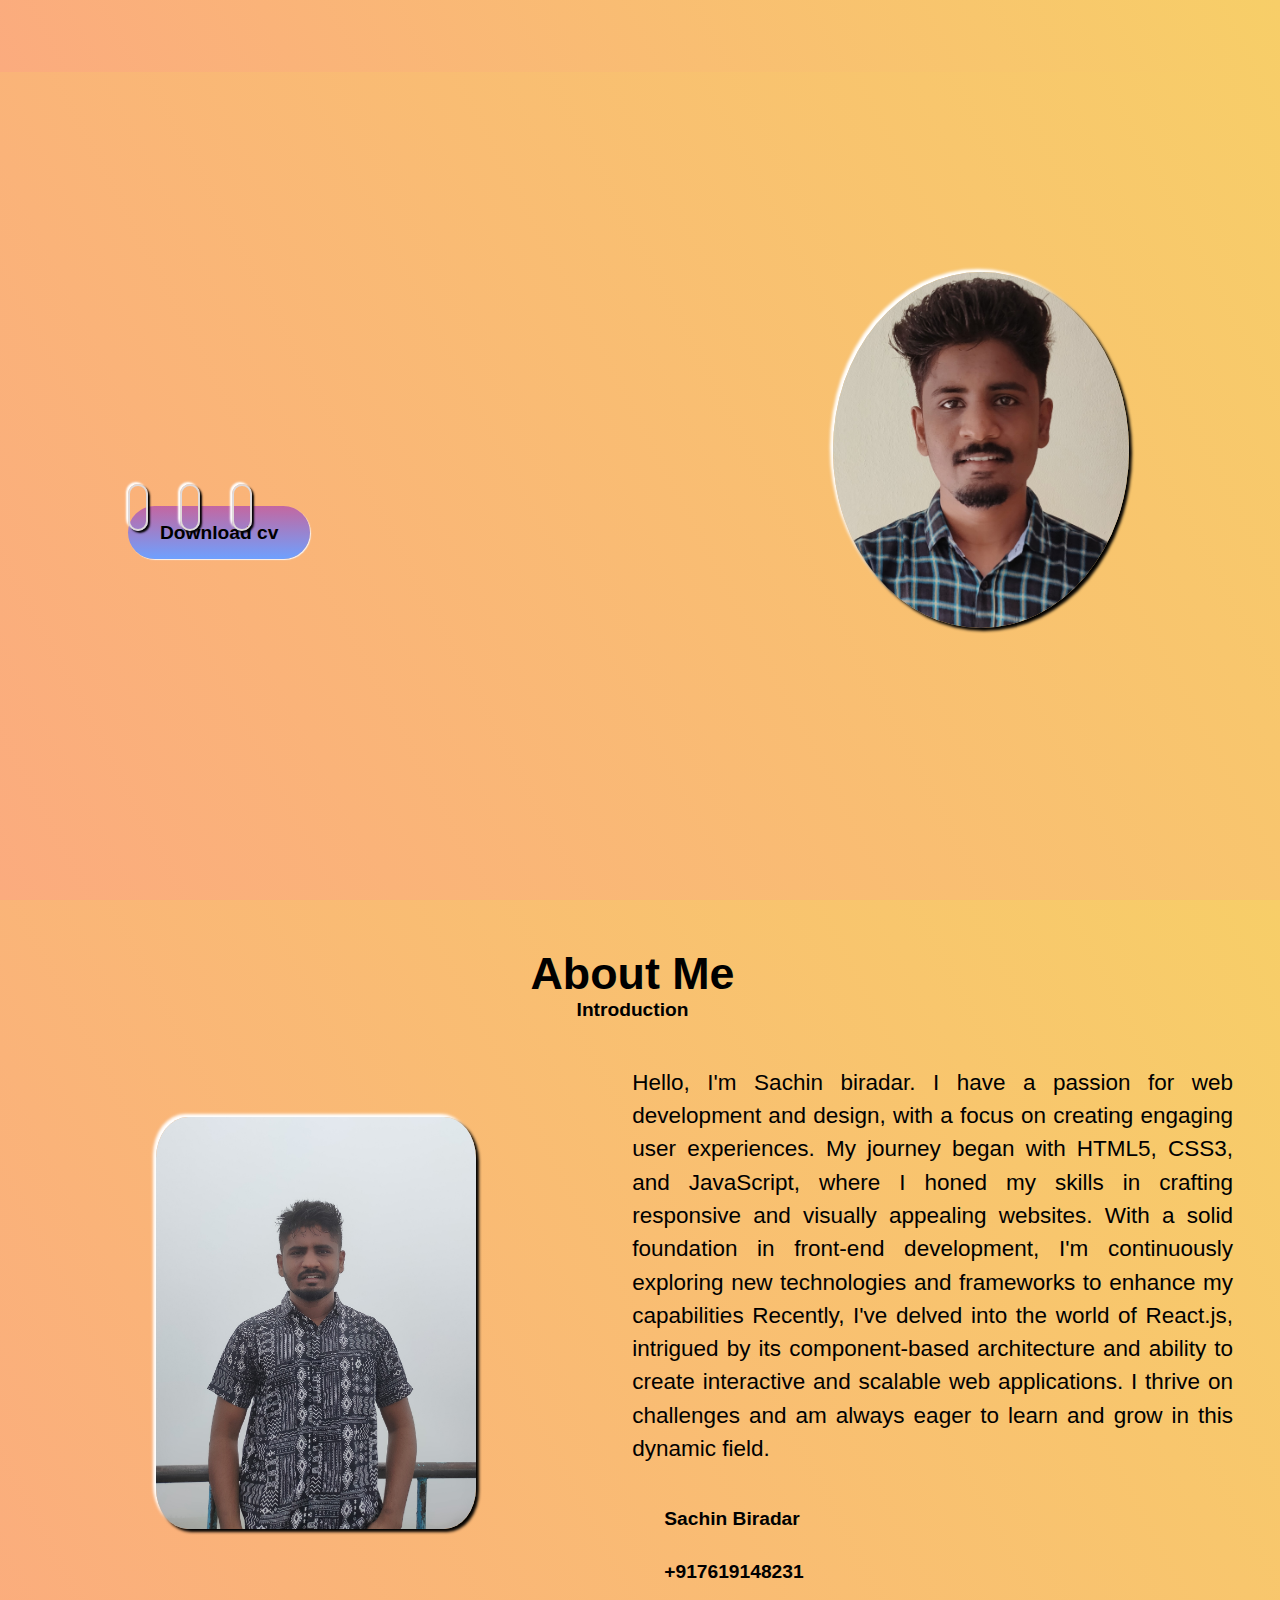
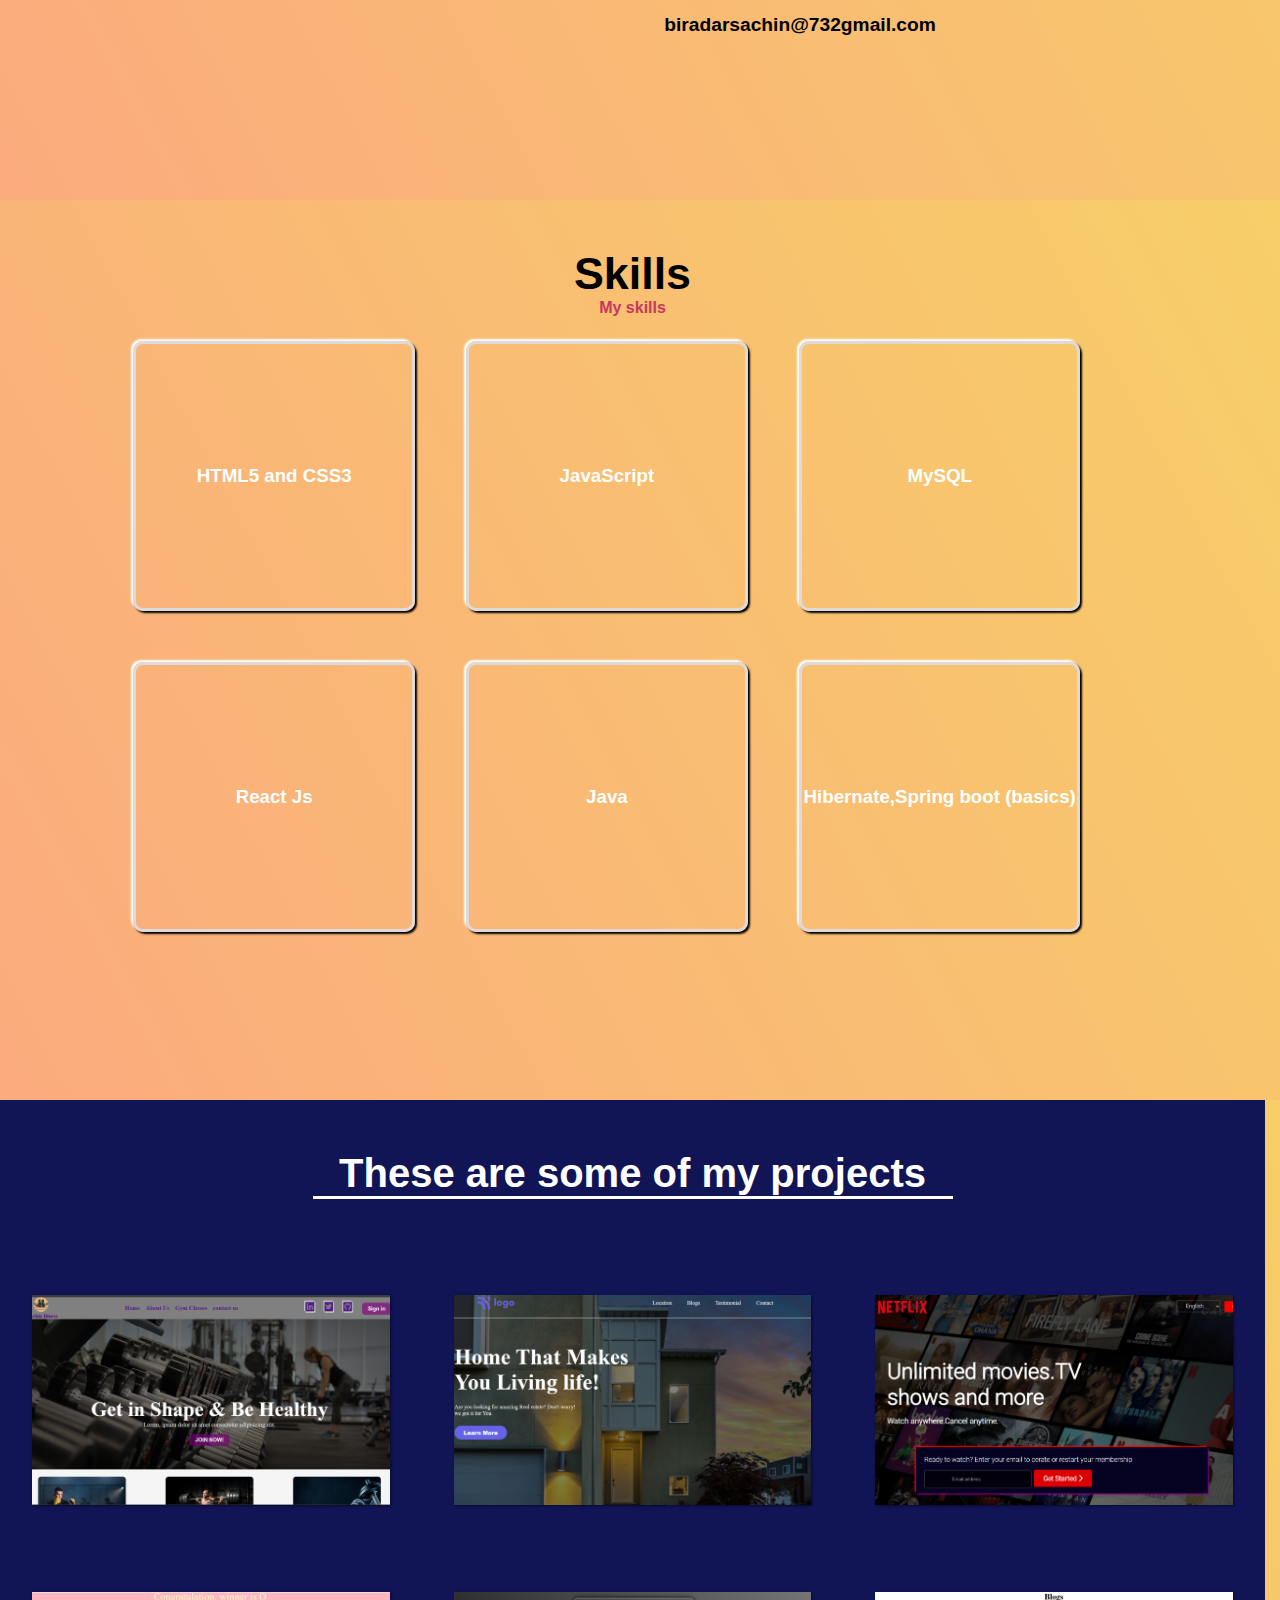
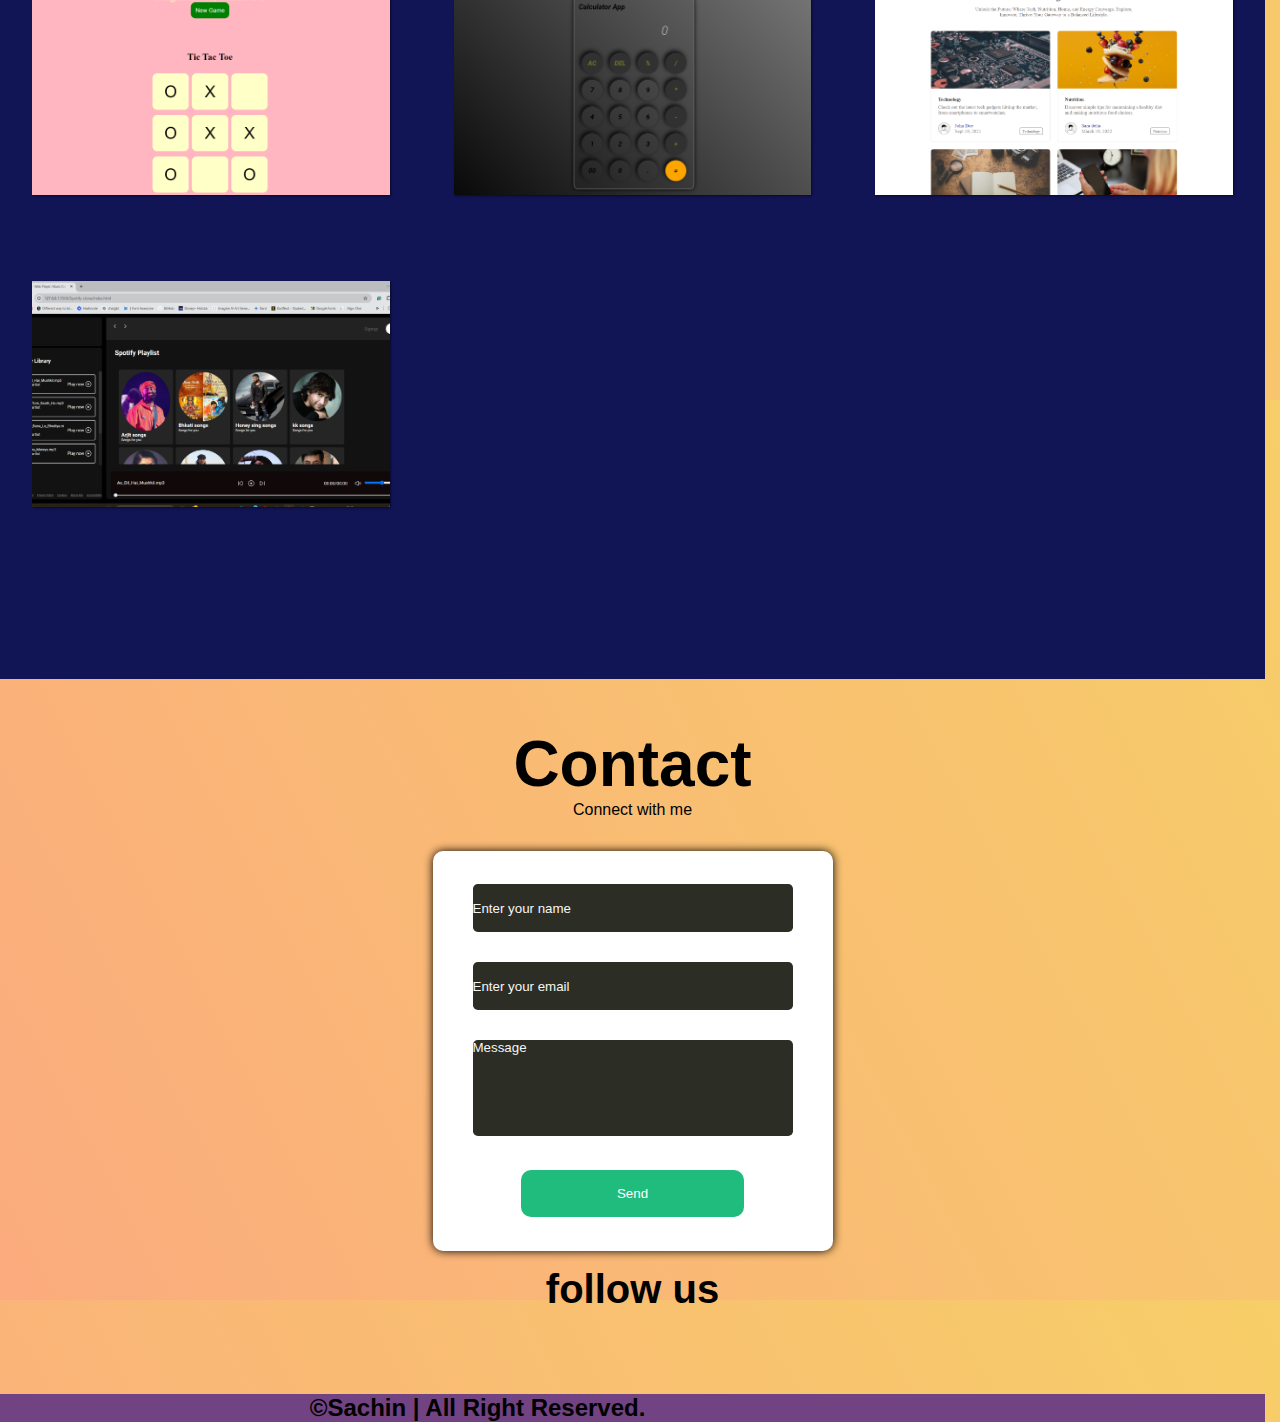
==== commit eeb17983: "Update index.html" ====
--- a/index.html
+++ b/index.html
@@ -34,7 +34,7 @@
        <a href="https://github.com/Sachinbiradar2030"> <i class="fa-brands fa-github"></i></a>
        <a href="https://www.linkedin.com/in/sachinbiradar2030/"> <i class="fa-brands fa-linkedin"></i></a>
     </div>
-    <a href="https://in.docworkspace.com/d/sIJmTgoG2AeWhi68G" id="btn">Download cv <i class="fa-solid fa-download"></i></a>
+    <a href="https://acrobat.adobe.com/id/urn:aaid:sc:AP:e5867aca-4453-4cff-8f41-d92cdb6dc993" id="btn">Download cv <i class="fa-solid fa-download"></i></a>
 </div>
    <div class="p-img">
     <img  src="img/sbiradar.jpg" alt="Sachin">  
@@ -89,7 +89,7 @@
 <div class="box">
     <div>
         <i class="fa-brands fa-react"></i>
-    <h3>React Js(Learning)</h3>
+    <h3>React Js</h3>
 </div>
 </div>
 <div class="box">
--- a/style.css
+++ b/style.css
@@ -13,6 +13,9 @@
 height: 100vh;
 width: 98.83vw;
 background-image: linear-gradient(62deg, #FBAB7E 0%, #F7CE68 100%);
+}
+.invert{
+    filter: invert(1);
 }
 .fa-sun{
     color: black;
@@ -189,9 +192,13 @@
     }
 }
 .social-media i{
+     color: #326db9;
     font-size: 1.5rem;
     margin-right: 2rem;
     margin-bottom:3rem ;
+    border: 2px solid #dfd9d9;
+    border-radius: 2rem;
+    box-shadow: 2px 2px 2px black,-2px -2px 2px white;
     padding: 0.5rem;  
     position: relative;
     animation: mediamove 4s ease  forwards; 
@@ -207,26 +214,7 @@
     }
 }
 
-.social-media a i:first-child {
-   
-    border-radius:2rem ;
-    border: 2px solid #dfd9d9;
-    box-shadow: 2px 2px 2px black,-2px -2px 2px white;
-}
-
-.social-media a:last-child i{
-   
-    border: 2px solid #dfd9d9;
-     border-radius: 2rem;
-     box-shadow: 2px 2px 2px black,-2px -2px 2px white;
-
- }
- .social-media a :nth-child(2){
-    
-    border: 2px solid #dfd9d9;
-        border-radius: 2rem;
-        box-shadow: 2px 2px 2px black,-2px -2px 2px white;
- }
+
  .social-media i:hover{
 
 font-size: 2rem;
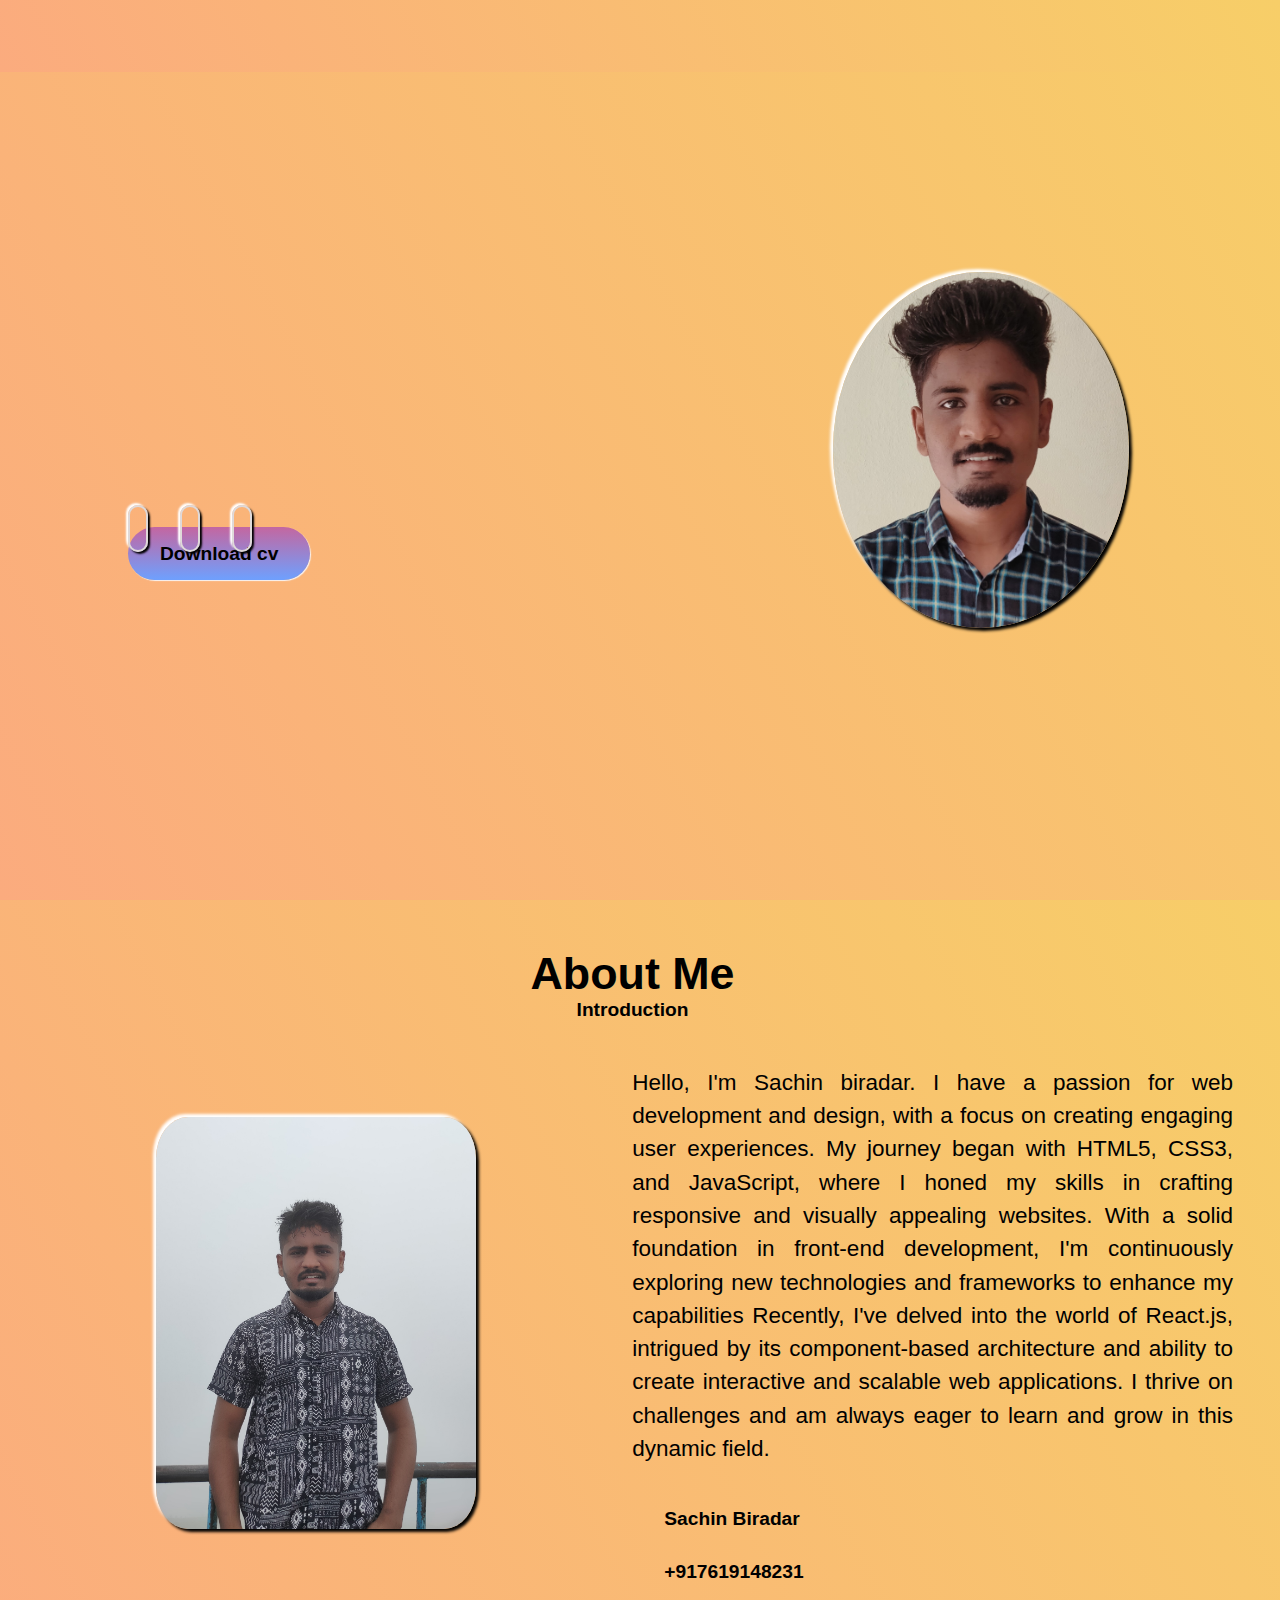
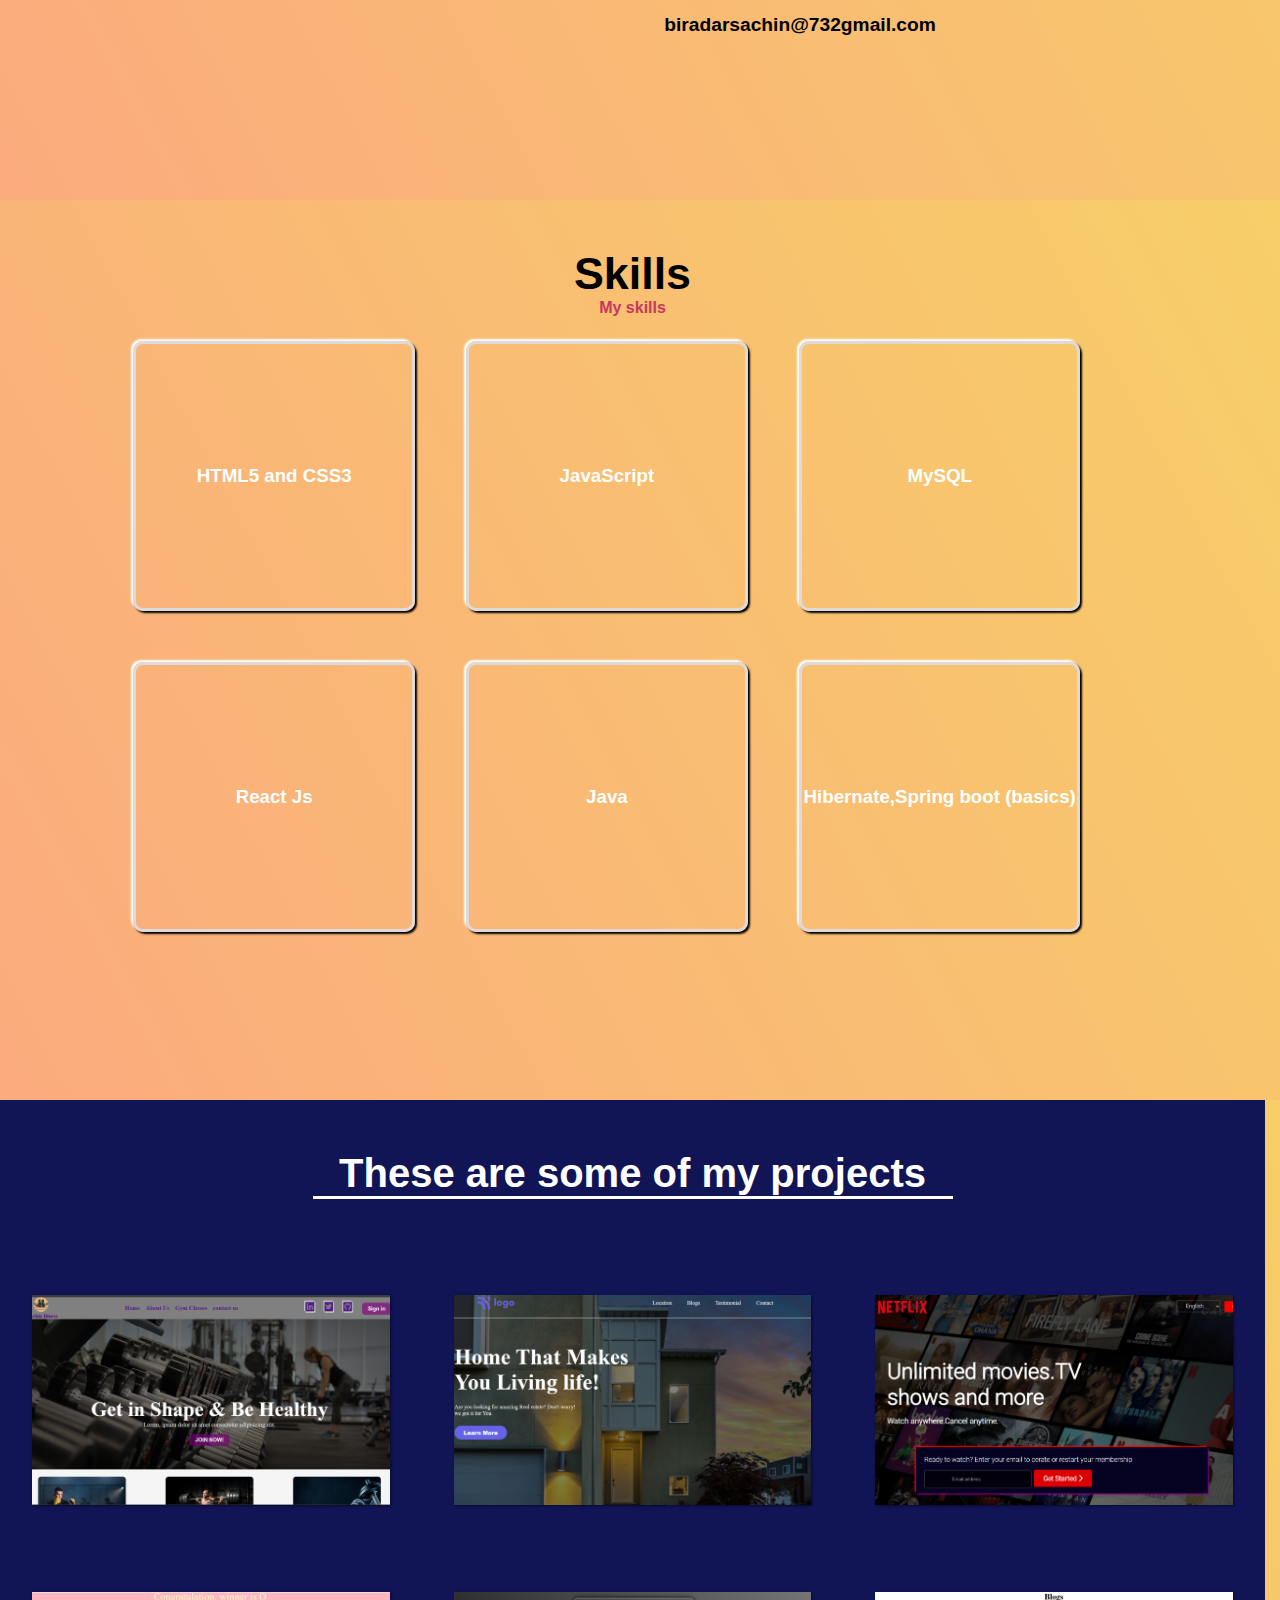
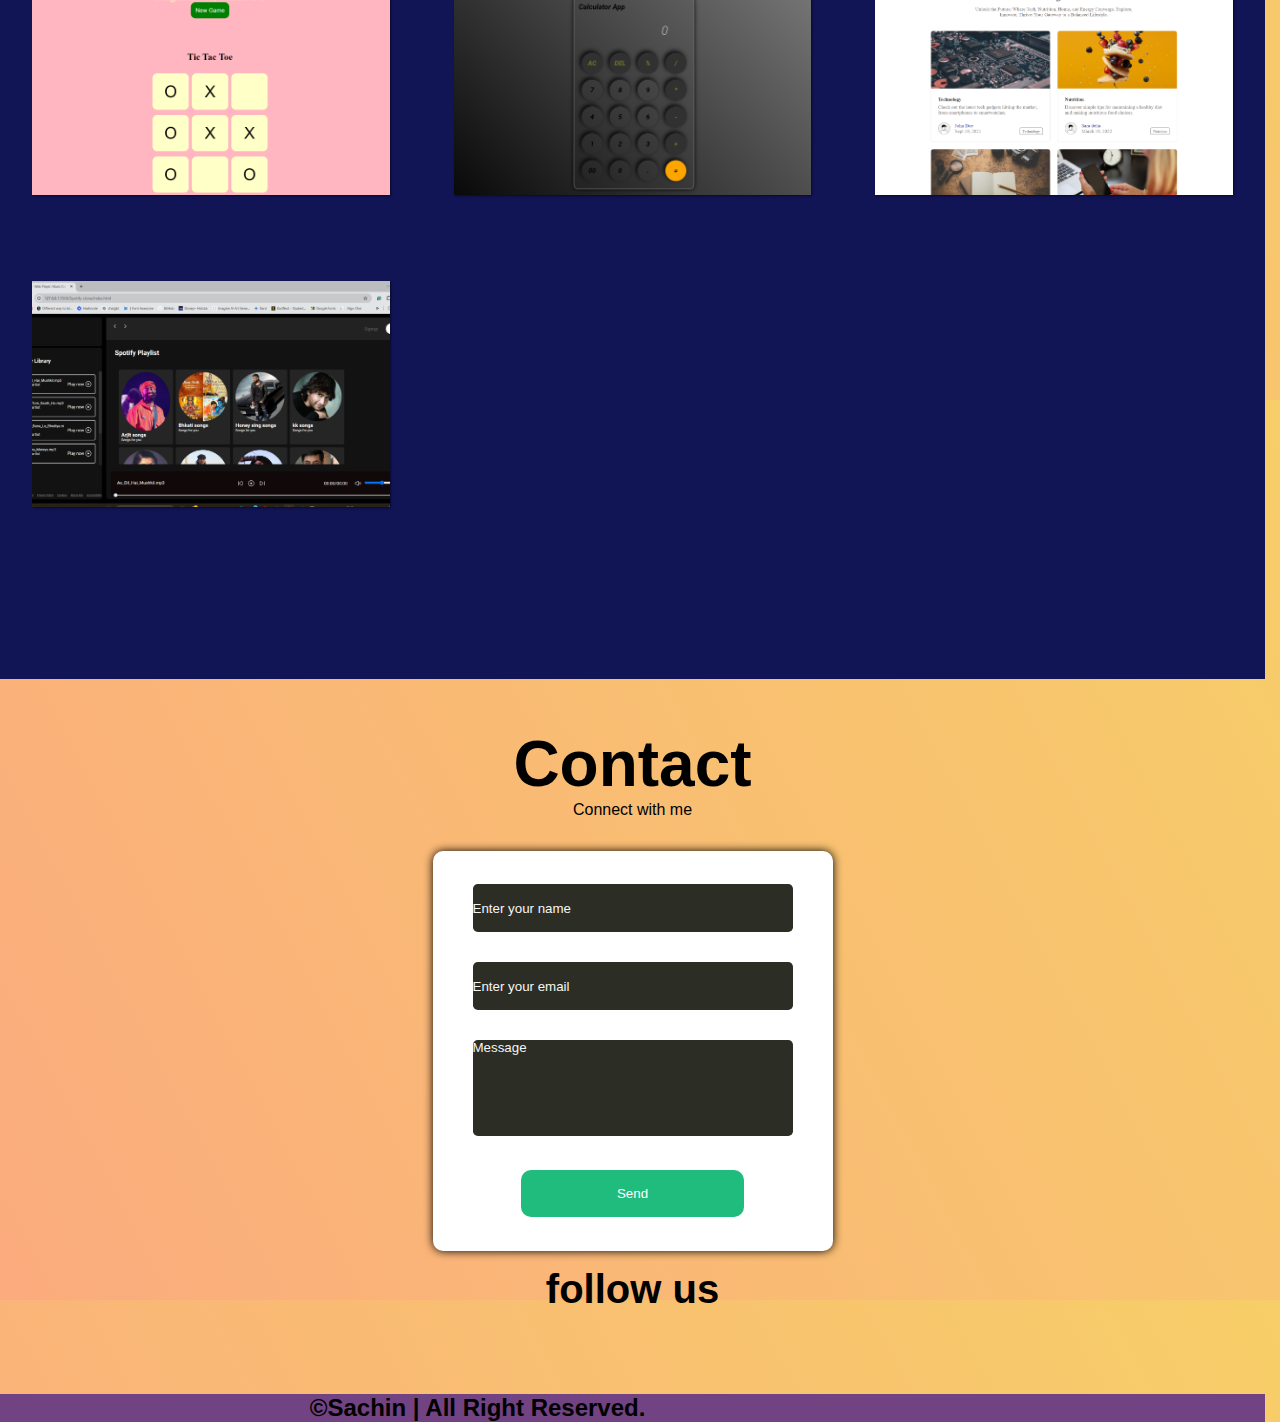
==== commit dc72885b: "Update index.html" ====
--- a/index.html
+++ b/index.html
@@ -26,8 +26,8 @@
     <h3>Hello,it's Me</h3>
     <h1>Sachin biradar</h1>
     <h3>And i'm a <span>Frontend Developer</span></h3>
-    <p class="invert"> Proficient in HTML, CSS, and JavaScript with hands-on experience in real-world projects. 
-      Excited to contribute my frontend expertise to dynamic companies seeking talent in these technologies. 
+    <p class="invert"> Proficient in HTML, CSS, JavaScript, and React.js with hands-on experience in real-world projects.
+        Excited to contribute my frontend expertise to dynamic companies seeking talent in these technologies.
     </p>
     <div class="social-media">
       <a href="https://twitter.com/SachinB98911747">  <i class="fa-brands fa-twitter"></i></a>
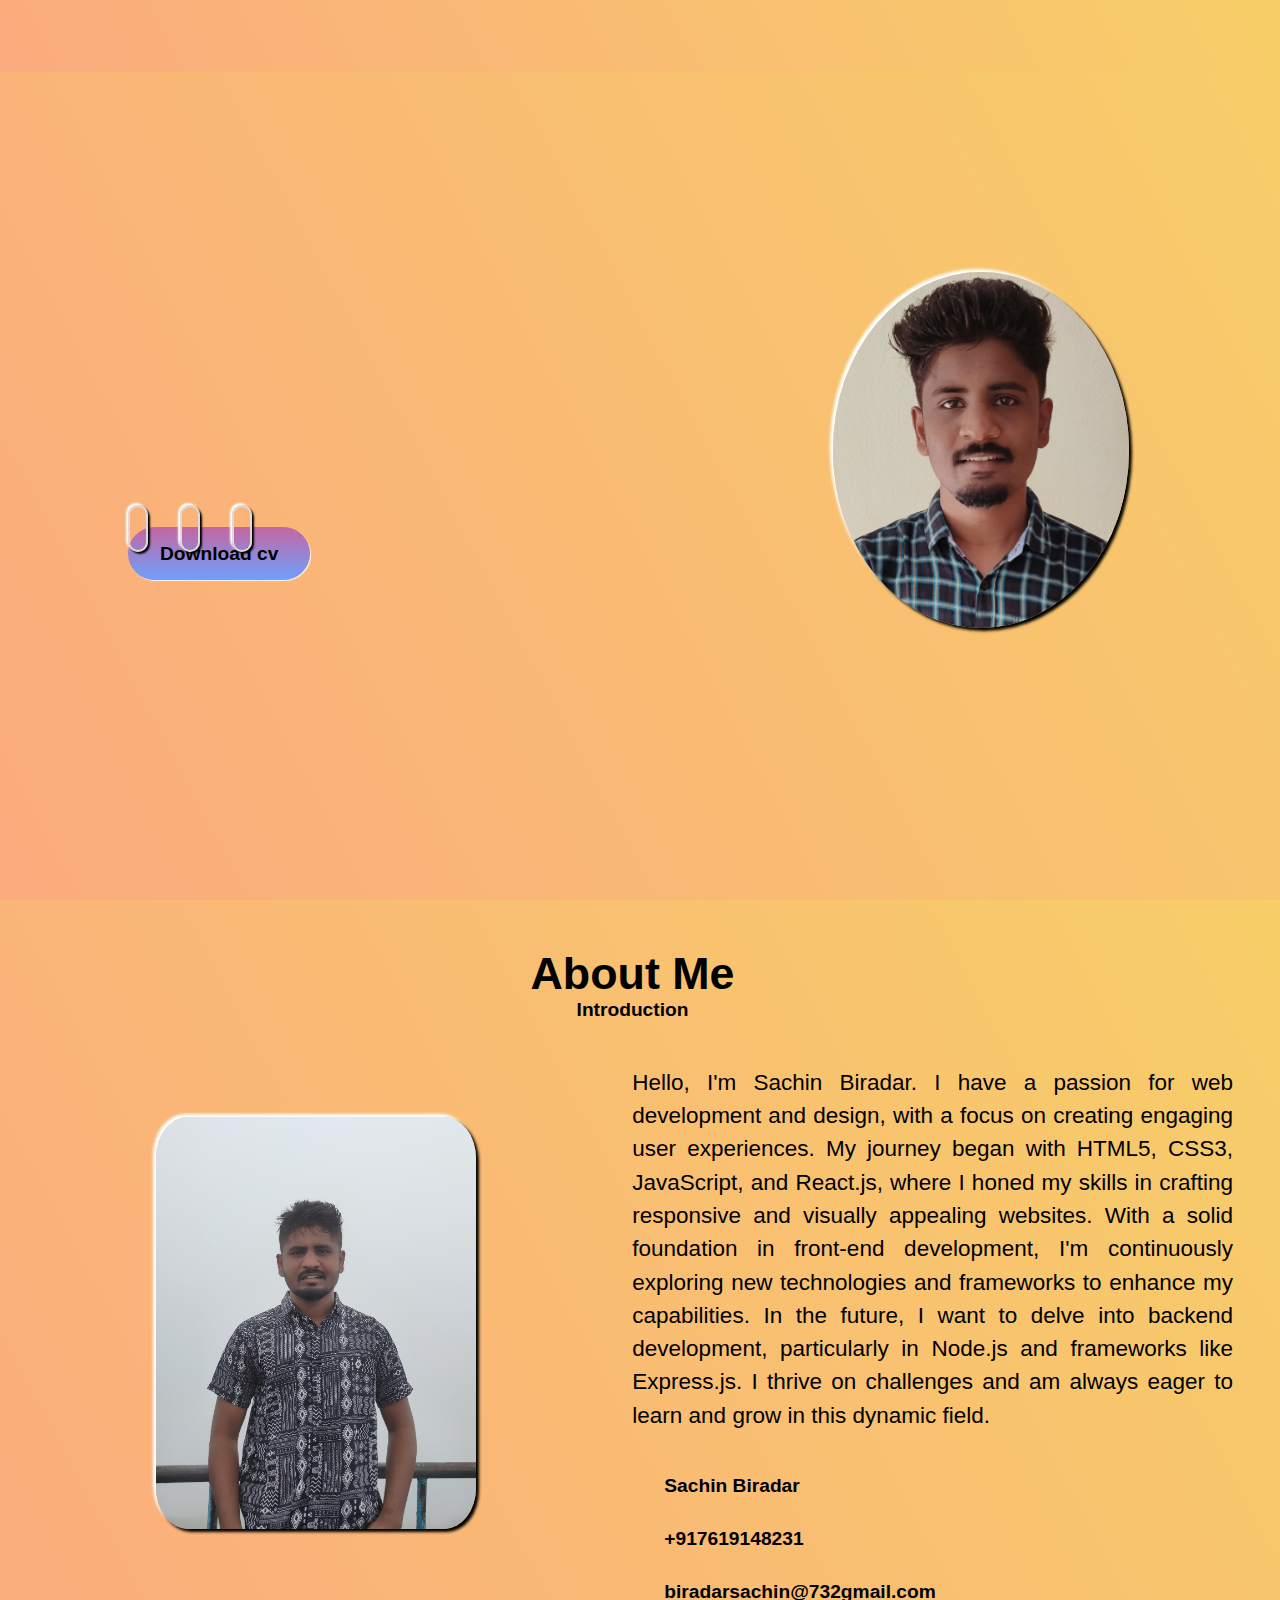
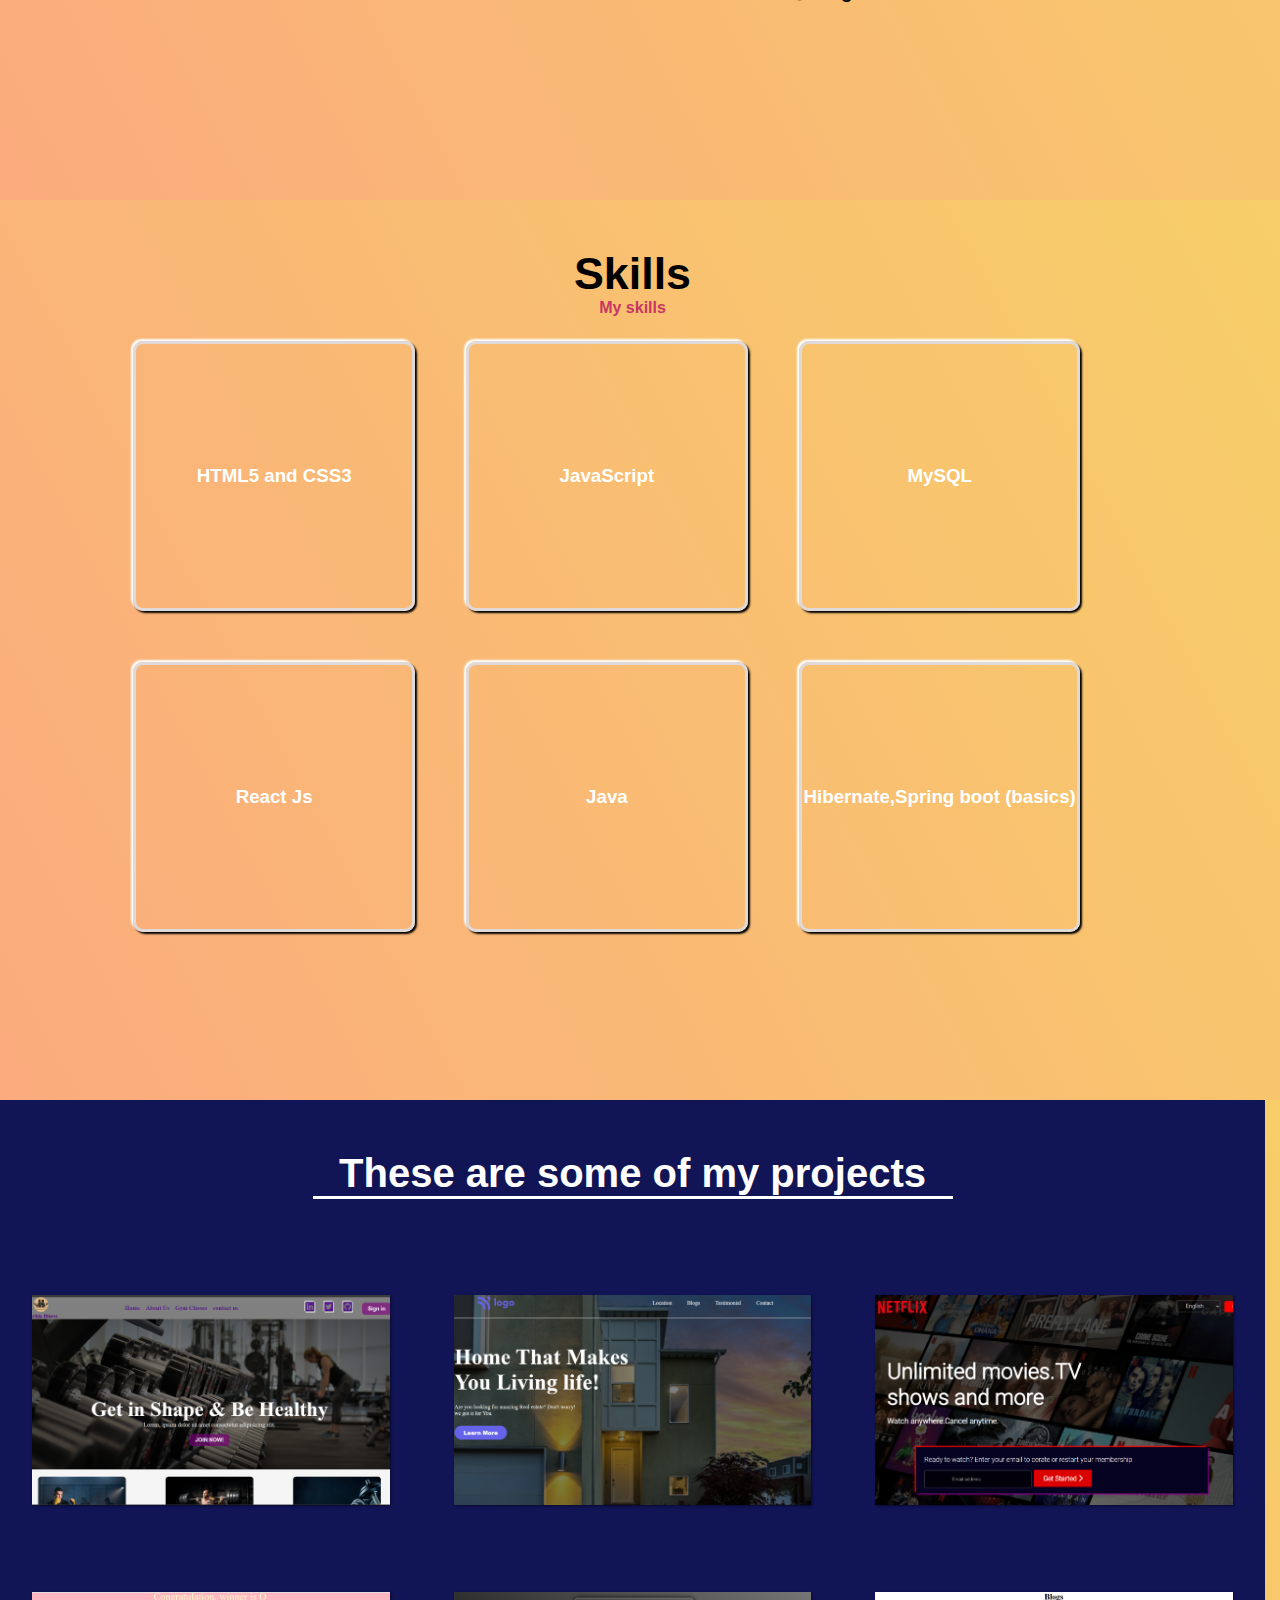
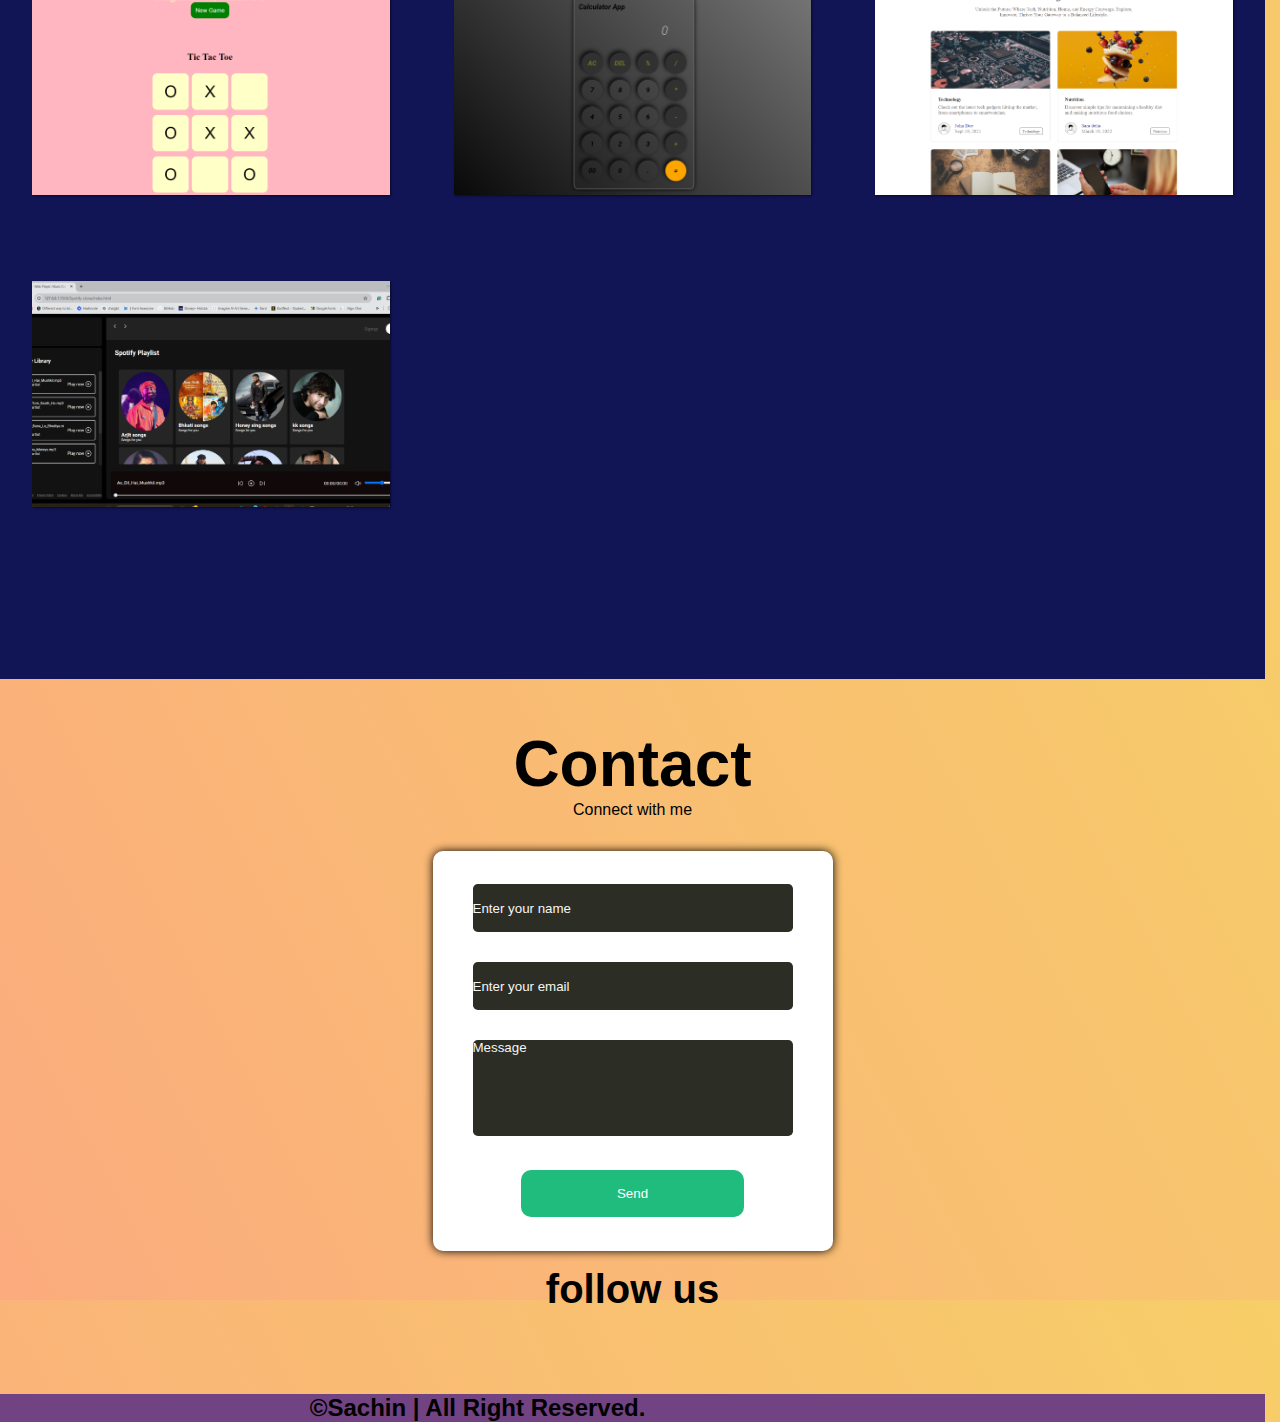
==== commit d9595e9a: "Update index.html" ====
--- a/index.html
+++ b/index.html
@@ -48,14 +48,11 @@
     <img src="img/IMG20220915080936.jpg" alt="img-of-sachin" >
 </div>
 <div class="second-container">
-<p>Hello, I'm Sachin biradar. I have a passion for web development and design,
-     with a focus on creating engaging user experiences. 
-     My journey began with HTML5, CSS3, and JavaScript, 
-     where I honed my skills in crafting responsive and visually appealing websites.
-      With a solid foundation in front-end development, 
-      I'm continuously exploring new technologies and frameworks to enhance my capabilities Recently, 
-      I've delved into the world of React.js, intrigued by its component-based architecture and ability
-     to create interactive and scalable web applications. I thrive on challenges and am always eager to learn and grow in this dynamic field.</p>
+<p>Hello, I'm Sachin Biradar. I have a passion for web development and design, with a focus on creating engaging user experiences. 
+    My journey began with HTML5, CSS3, JavaScript, and React.js, where I honed my skills in crafting responsive and visually appealing websites. 
+    With a solid foundation in front-end development, I'm continuously exploring new technologies and frameworks to enhance my capabilities. 
+    In the future, I want to delve into backend development, particularly in Node.js and frameworks like Express.js. 
+    I thrive on challenges and am always eager to learn and grow in this dynamic field.</p>
     <div class="third-c">
    <h4><i class="fa-solid fa-user"></i>Sachin Biradar</h2>
    <h4><i class="fa-solid fa-phone"></i>+917619148231</h2>
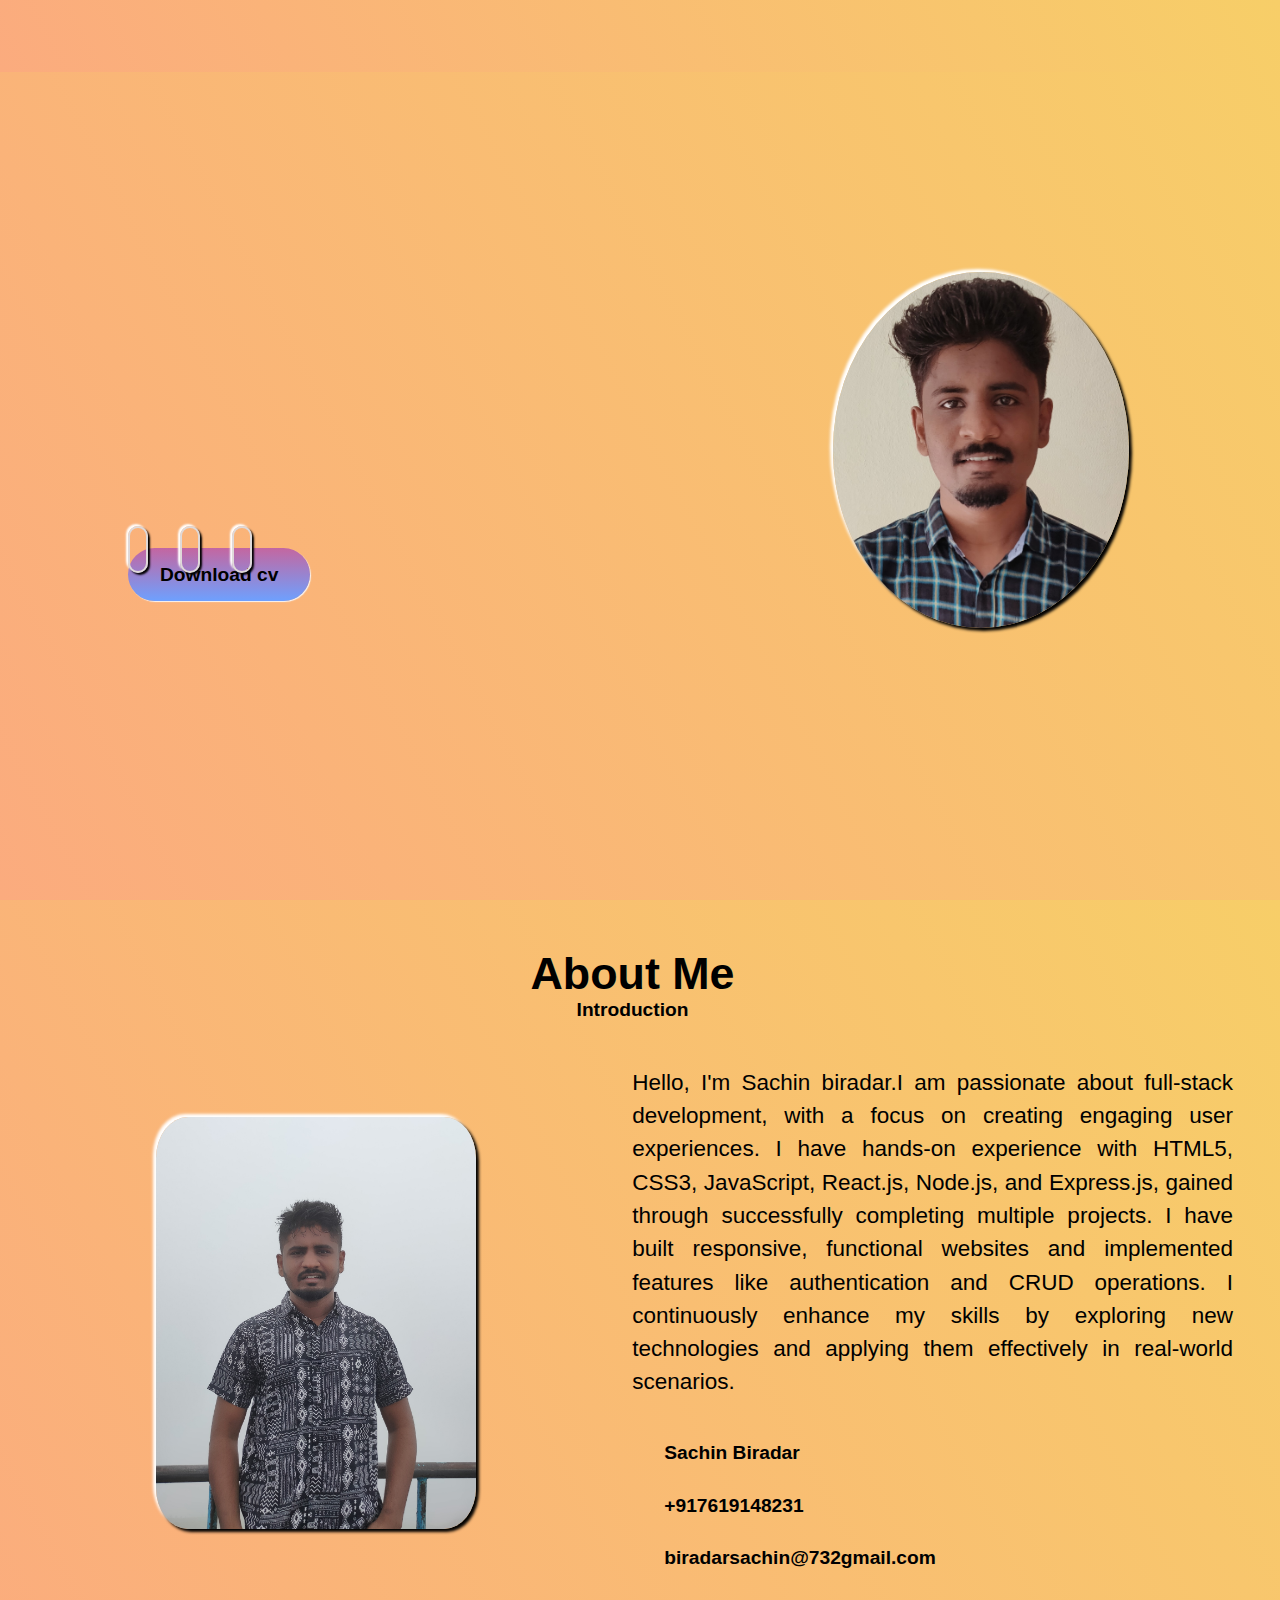
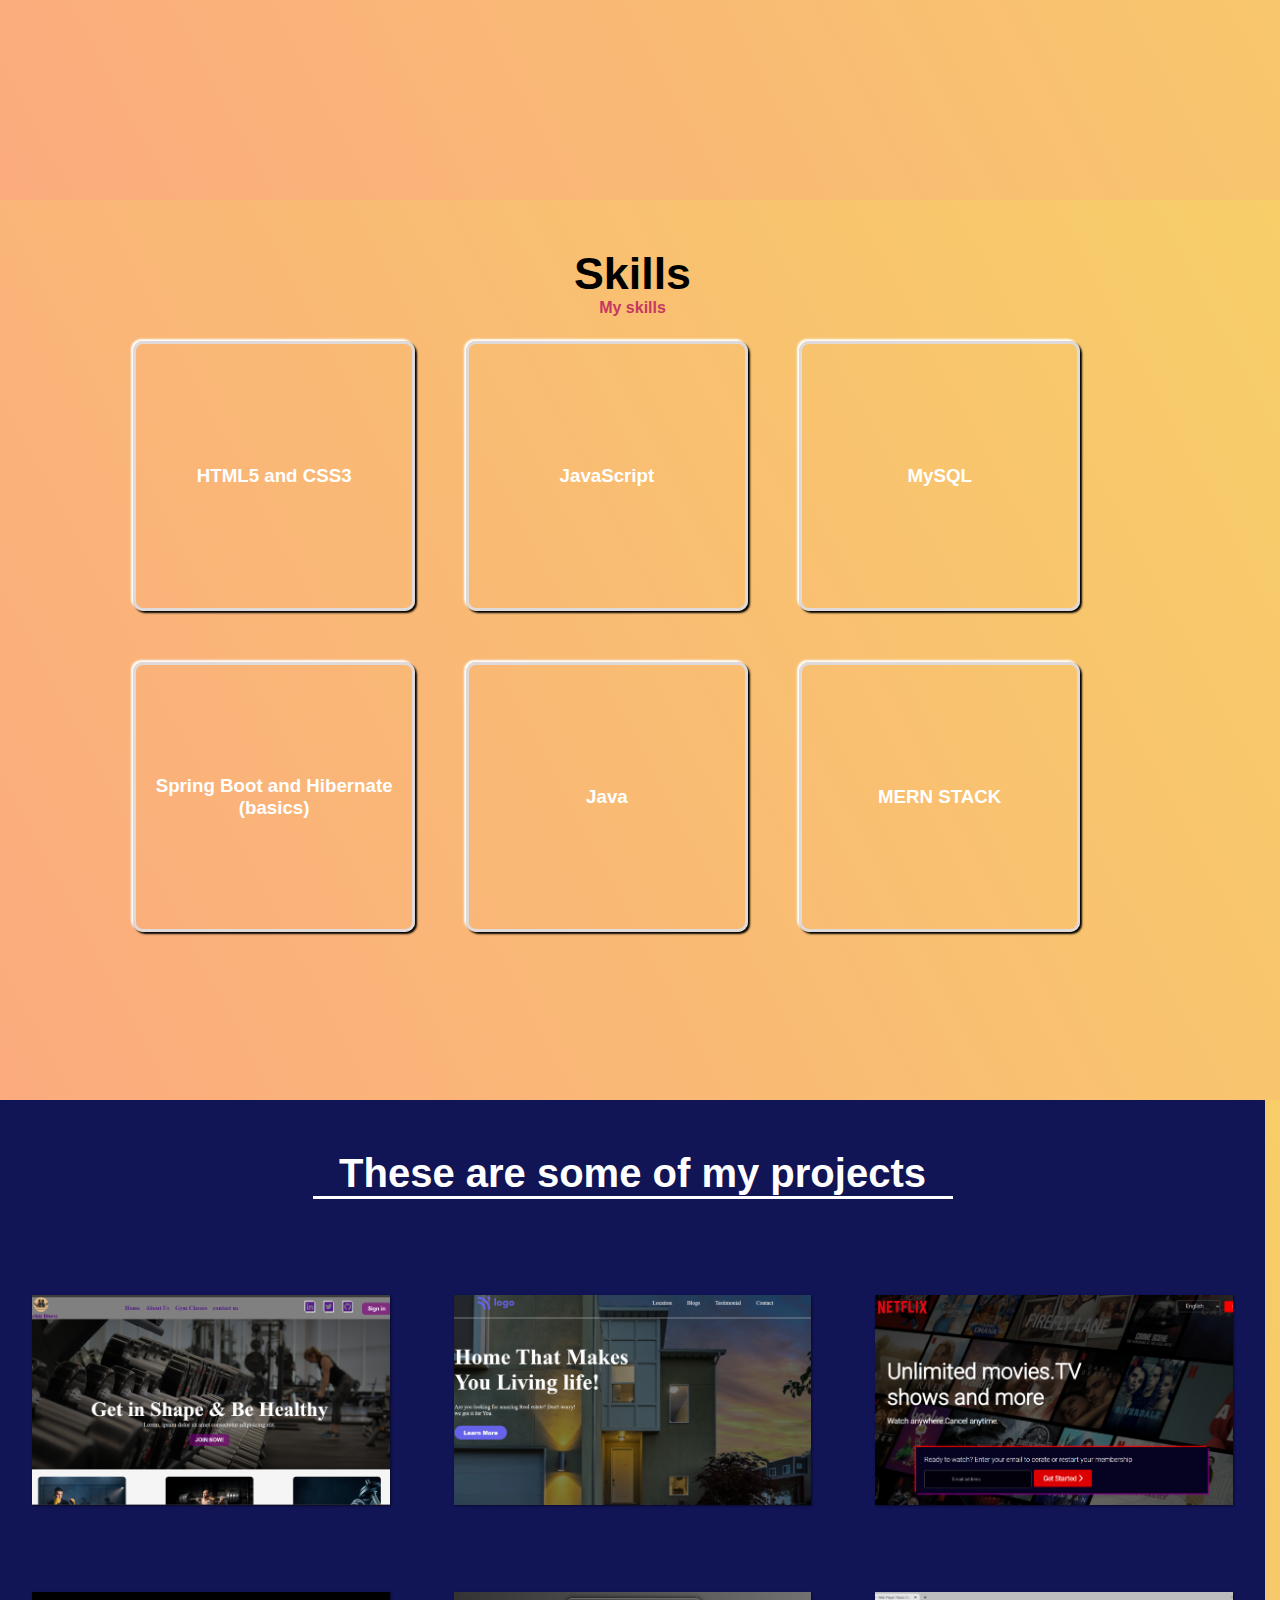
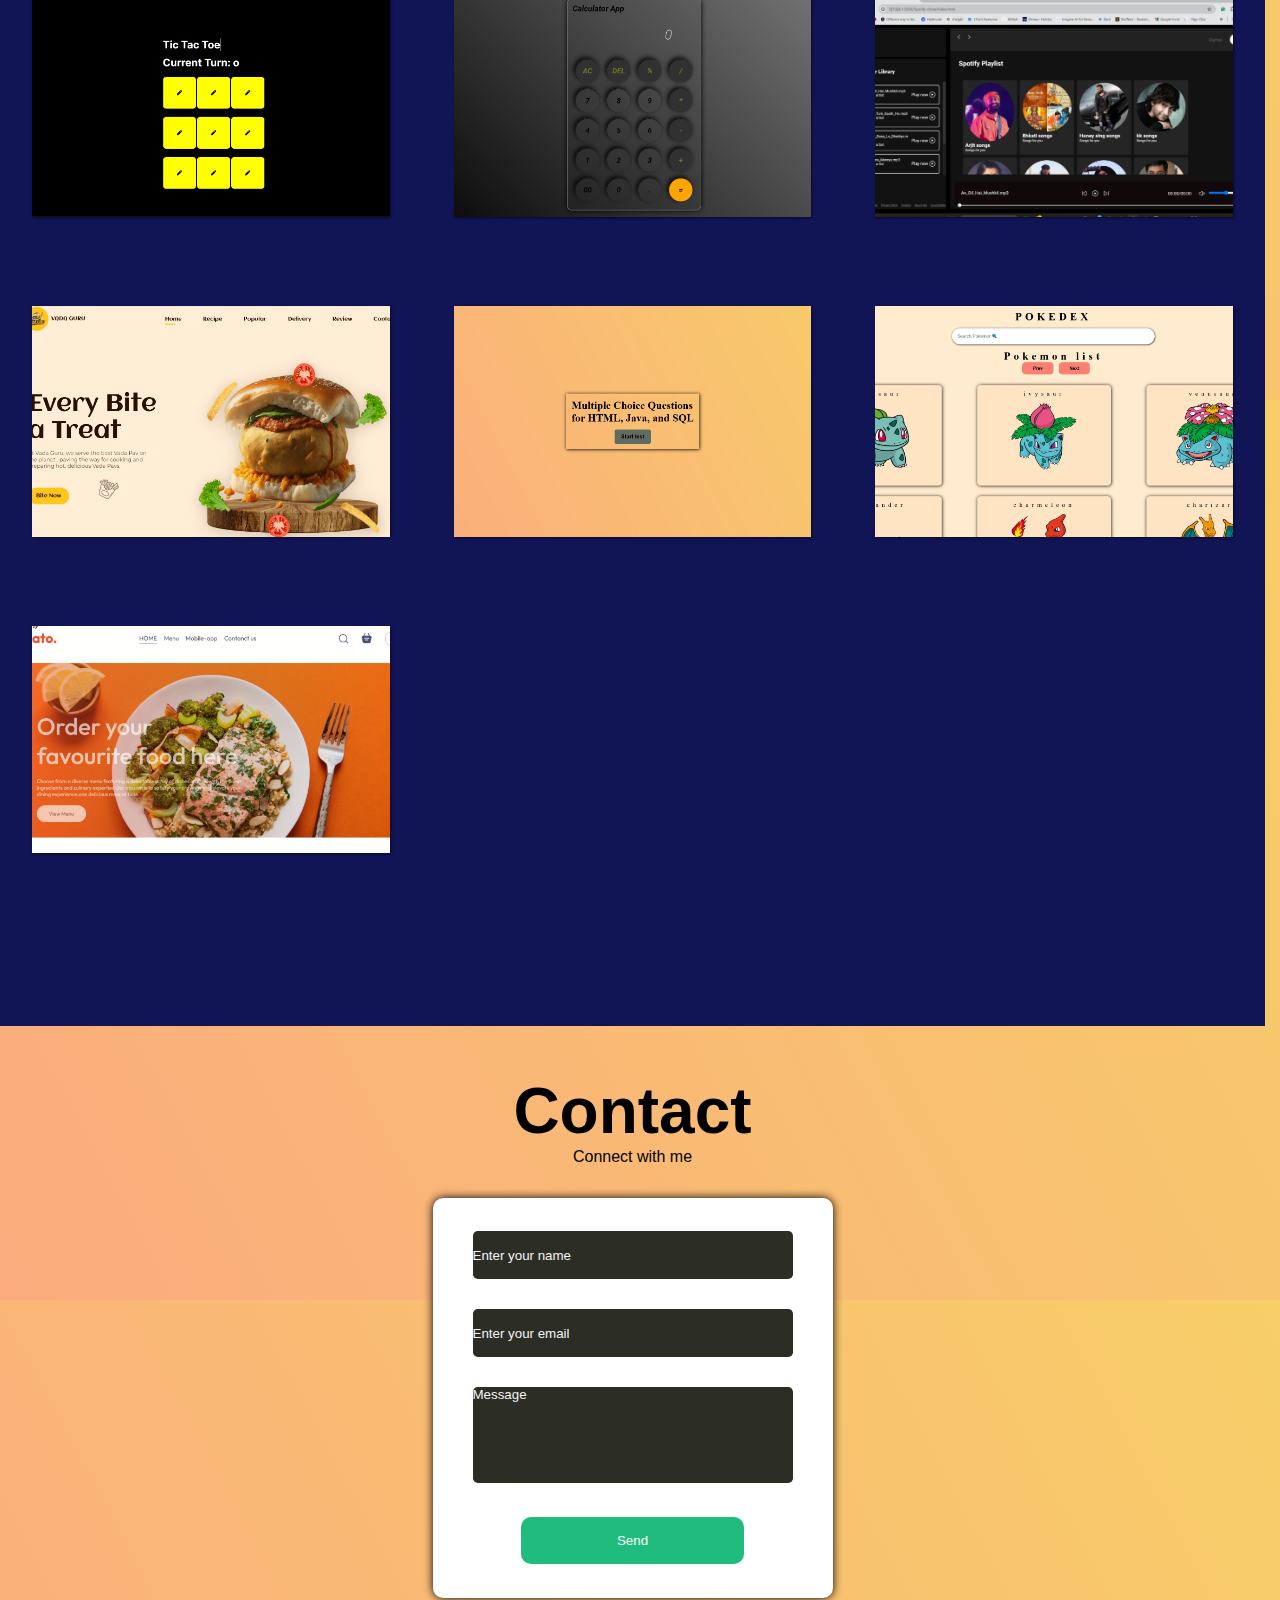
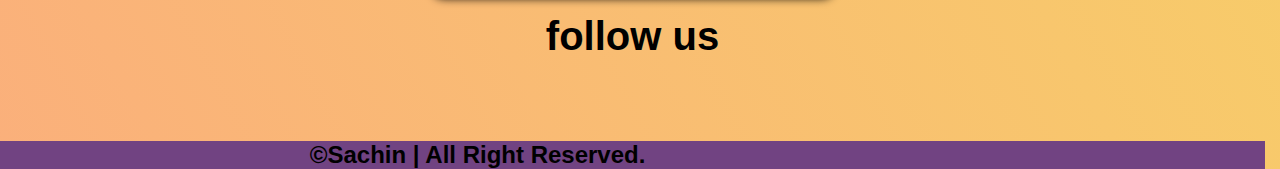
==== commit e4053b59: "Update index.html" ====
--- a/index.html
+++ b/index.html
@@ -23,18 +23,17 @@
    </nav> 
    <section class="first-section" id="home">
     <div class="block">
-    <h3>Hello,it's Me</h3>
+    <h3>Hlello,it's Me</h3>
     <h1>Sachin biradar</h1>
-    <h3>And i'm a <span>Frontend Developer</span></h3>
-    <p class="invert"> Proficient in HTML, CSS, JavaScript, and React.js with hands-on experience in real-world projects.
-        Excited to contribute my frontend expertise to dynamic companies seeking talent in these technologies.
+    <h3>And i'm a <span>Full-Stack Web Developer</span></h3>
+    <p class="invert"> Proficient in HTML, CSS, JavaScript, React.js, Node.js, and Express.js, with hands-on experience in real-world projects. Eager to leverage my expertise in building responsive, interactive, and scalable web applications for dynamic companies seeking versatile and dedicated talent.
     </p>
     <div class="social-media">
-      <a href="https://twitter.com/SachinB98911747">  <i class="fa-brands fa-twitter"></i></a>
+      <a  href="https://twitter.com/SachinB98911747">  <i class="fa-brands fa-twitter"></i></a>
        <a href="https://github.com/Sachinbiradar2030"> <i class="fa-brands fa-github"></i></a>
        <a href="https://www.linkedin.com/in/sachinbiradar2030/"> <i class="fa-brands fa-linkedin"></i></a>
     </div>
-    <a href="https://acrobat.adobe.com/id/urn:aaid:sc:AP:e5867aca-4453-4cff-8f41-d92cdb6dc993" id="btn">Download cv <i class="fa-solid fa-download"></i></a>
+    <a href="https://acrobat.adobe.com/id/urn:aaid:sc:AP:1af2682d-6499-443e-87fb-b82caa2c4749" id="btn">Download cv <i class="fa-solid fa-download"></i></a>
 </div>
    <div class="p-img">
     <img  src="img/sbiradar.jpg" alt="Sachin">  
@@ -48,11 +47,7 @@
     <img src="img/IMG20220915080936.jpg" alt="img-of-sachin" >
 </div>
 <div class="second-container">
-<p>Hello, I'm Sachin Biradar. I have a passion for web development and design, with a focus on creating engaging user experiences. 
-    My journey began with HTML5, CSS3, JavaScript, and React.js, where I honed my skills in crafting responsive and visually appealing websites. 
-    With a solid foundation in front-end development, I'm continuously exploring new technologies and frameworks to enhance my capabilities. 
-    In the future, I want to delve into backend development, particularly in Node.js and frameworks like Express.js. 
-    I thrive on challenges and am always eager to learn and grow in this dynamic field.</p>
+<p>Hello, I'm Sachin biradar.I am passionate about full-stack development, with a focus on creating engaging user experiences. I have hands-on experience with HTML5, CSS3, JavaScript, React.js, Node.js, and Express.js, gained through successfully completing multiple projects. I have built responsive, functional websites and implemented features like authentication and CRUD operations. I continuously enhance my skills by exploring new technologies and applying them effectively in real-world scenarios.</p>
     <div class="third-c">
    <h4><i class="fa-solid fa-user"></i>Sachin Biradar</h2>
    <h4><i class="fa-solid fa-phone"></i>+917619148231</h2>
@@ -85,8 +80,9 @@
 </div>
 <div class="box">
     <div>
-        <i class="fa-brands fa-react"></i>
-    <h3>React Js</h3>
+      <i class="fa-solid fa-code"></i>
+
+    <h3>Spring Boot and Hibernate (basics)</h3>
 </div>
 </div>
 <div class="box">
@@ -98,9 +94,10 @@
 <div class="box">
     <div>
   <i class="fa-solid fa-code"></i>
-    <h3 class="h3-sm">Hibernate,Spring boot (basics)</h3>
-</div>
-</div>
+    <h3 class="h3-sm">MERN STACK</h3>
+</div>
+</div>
+
     </div>
    </section>
   
@@ -152,13 +149,13 @@
         </div>
       </a>
       <a
-        href="https://sachinbiradar2030.github.io/Tic-Tac-Toe/"
-        target="_blank"
-        class="project project-tile"
-      >
-        <img
-          class="project-image"
-          src="img/tic-tac-toe-img.png"
+        href="https://sachinbiradar2030.github.io/Tic-tace-toe/"
+        target="_blank"
+        class="project project-tile"
+      >
+        <img
+          class="project-image"
+          src="img/Tic-tac-toe.png"
           alt="project"
         />
         <div class="project-title">
@@ -180,20 +177,6 @@
         </div>
       </a>
       <a
-        href="https://sachinbiradar2030.github.io/Blog/"
-        target="_blank"
-        class="project project-tile"
-      >
-        <img
-          class="project-image"
-          src="img/Blog-img.png"
-          alt="project"
-        />
-        <div class="project-title">
-          <h1>&#060; Blog &#8725; &#062;</h1>
-        </div>
-      </a>
-        <a
         href="https://github.com/Sachinbiradar2030/Spotify-clone"
         target="_blank"
         class="project project-tile"
@@ -207,6 +190,62 @@
           <h1>&#060; Spotify-clone &#8725; &#062;</h1>
         </div>
       </a>
+      <a
+        href="https://sachinbiradar2030.github.io/Vada-guru/"
+        target="_blank"
+        class="project project-tile"
+      >
+        <img
+          class="project-image"
+          src="img/Vada guru.png"
+          alt="project"
+        />
+        <div class="project-title">
+          <h1>&#060; Vada guru &#8725; &#062;</h1>
+        </div>
+      </a>
+      <a
+      href="https://sachinbiradar2030.github.io/Mcq-react/"
+      target="_blank"
+      class="project project-tile"
+    >
+      <img
+        class="project-image"
+        src="img/Mcq.png"
+        alt="project"
+      />
+      <div class="project-title">
+        <h1>&#060; MCQ &#8725; &#062;</h1>
+      </div>
+    </a>
+      <a
+      href="https://sachinbiradar2030.github.io/Pokedex/"
+      target="_blank"
+      class="project project-tile"
+    >
+      <img
+        class="project-image"
+        src="img/Pokedex.png"
+        alt="project"
+      />
+      <div class="project-title">
+        <h1>&#060;Pokedex Application &#8725; &#062;</h1>
+      </div>
+    </a>
+      <a
+      href="https://github.com/Sachinbiradar2030/Food-ordring-WebApp"
+      target="_blank"
+      class="project project-tile"
+    >
+      <img
+        class="project-image"
+        src="img/Food-ordring.png"
+        alt="project"
+      />
+      <div class="project-title">
+        <h1>&#060; Food-ordring Webapp &#8725; &#062;</h1>
+      </div>
+    </a>
     </div>
   </section>
 <section class="form-section " id="contact">
